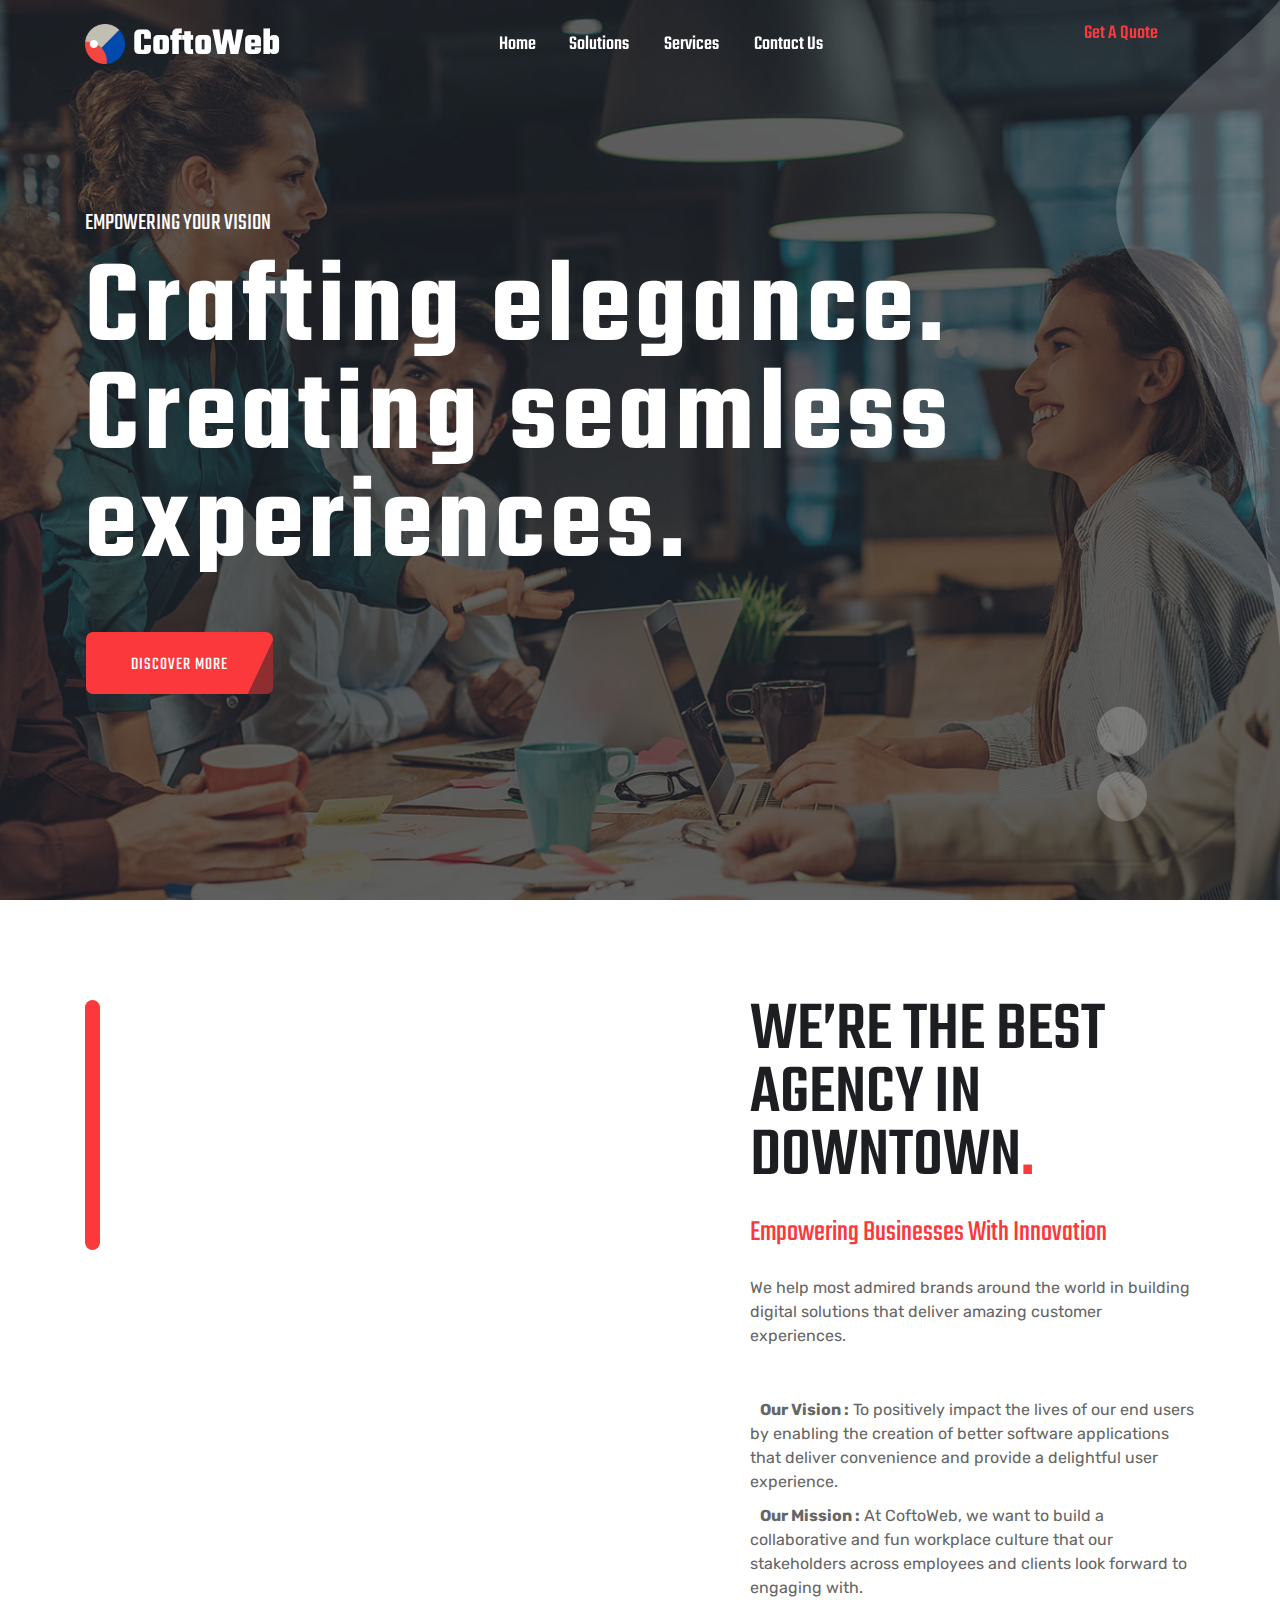
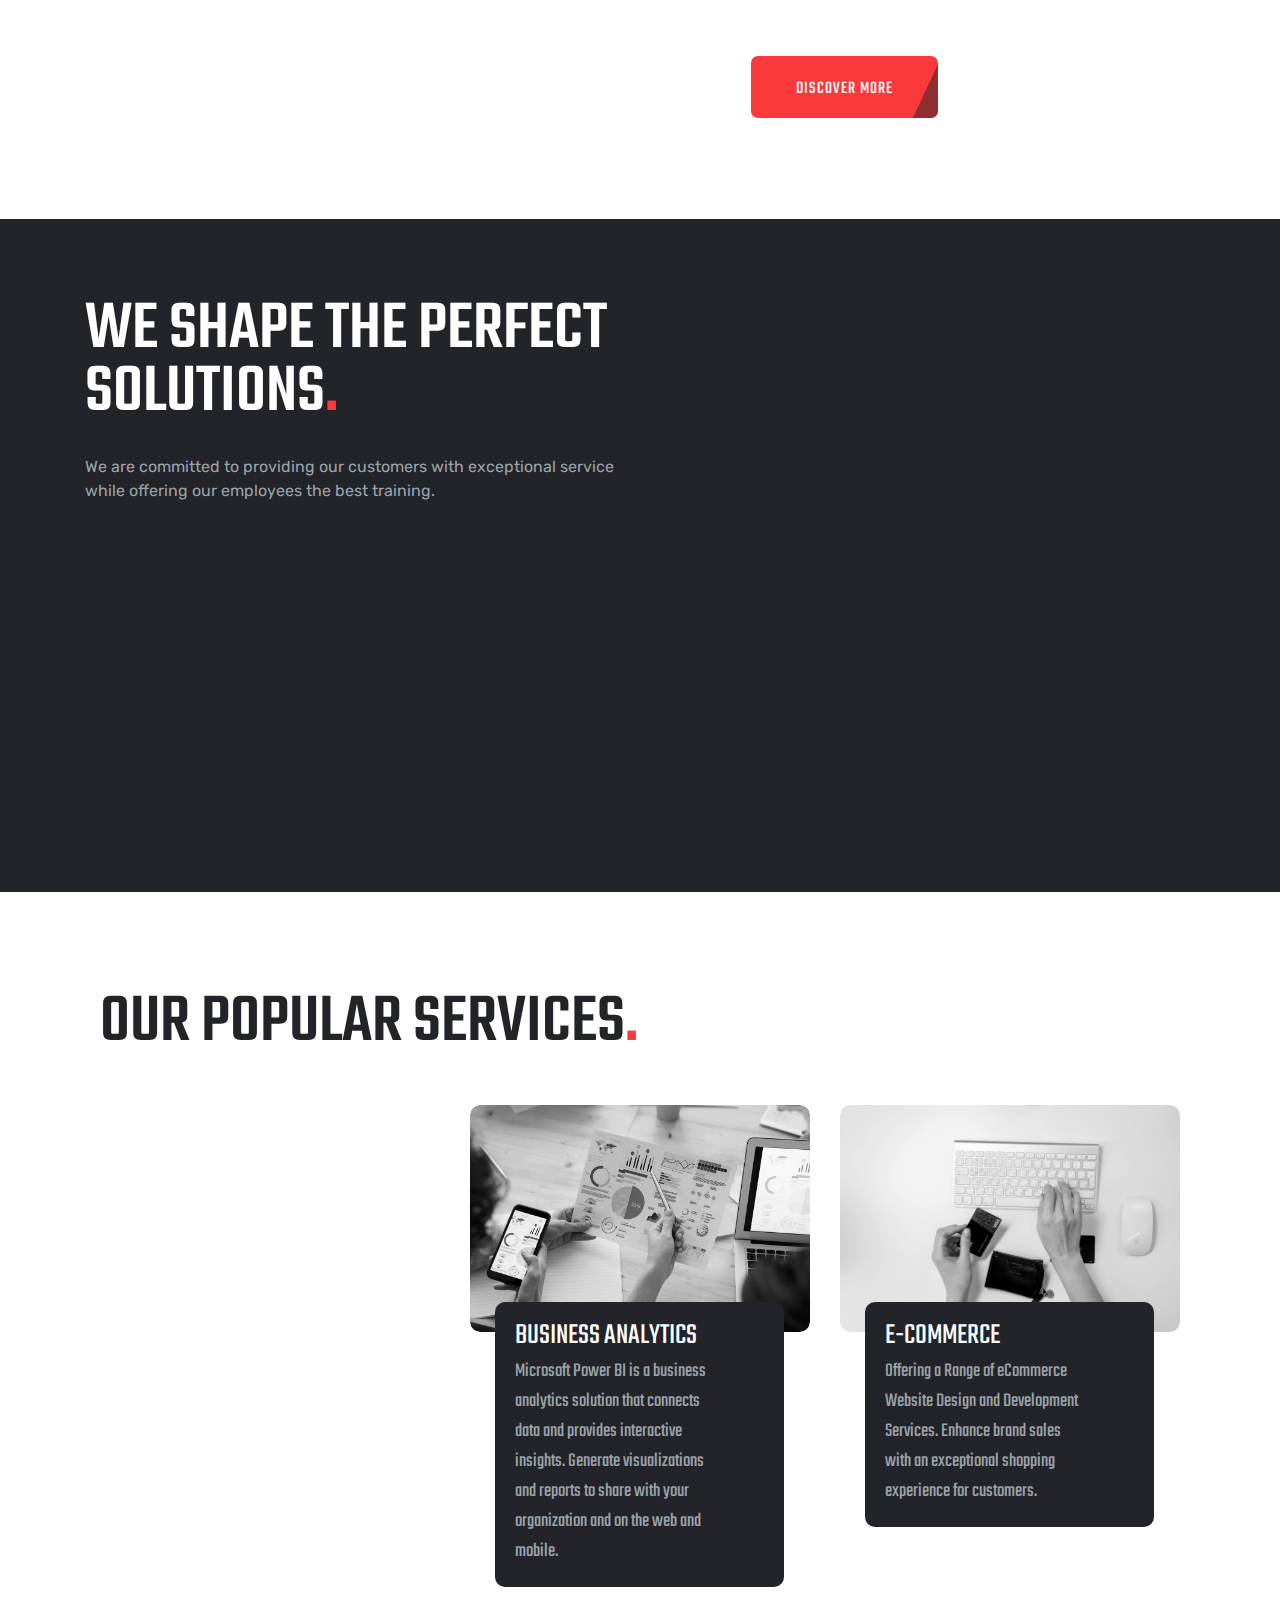
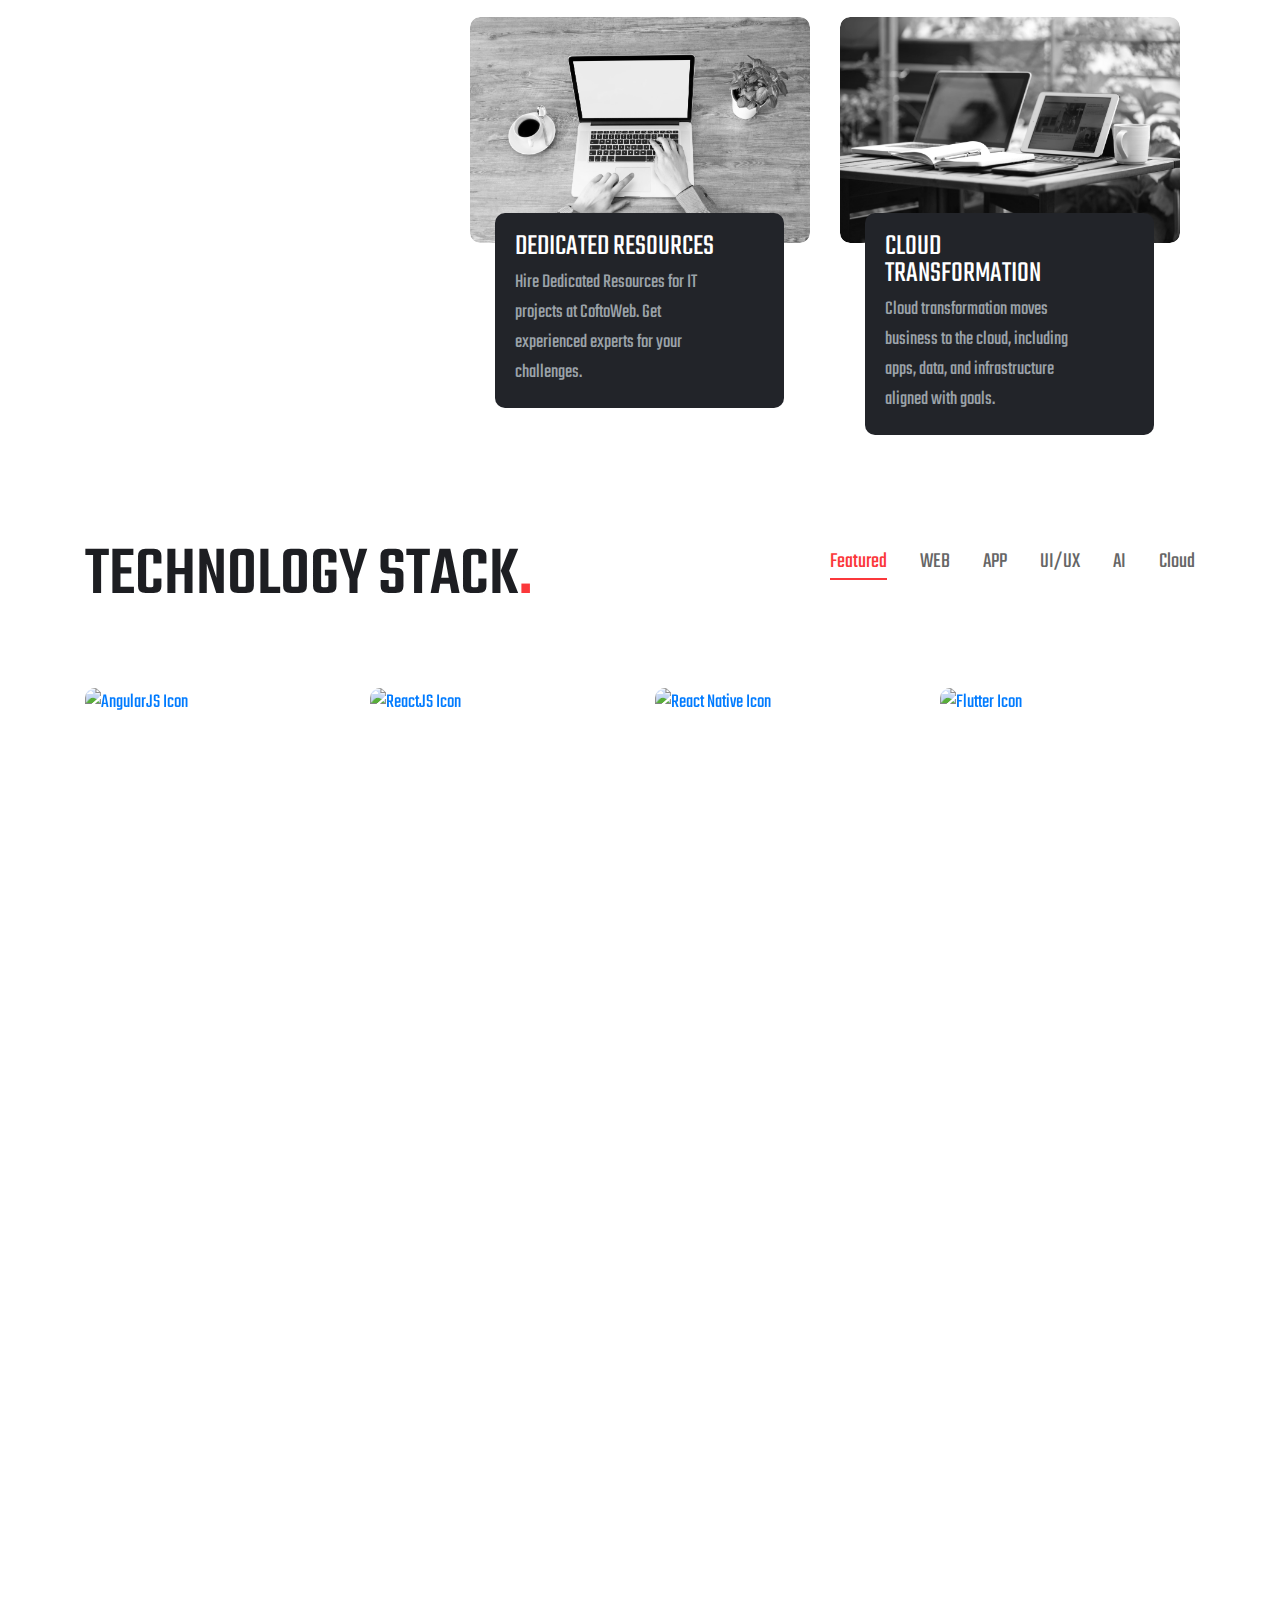
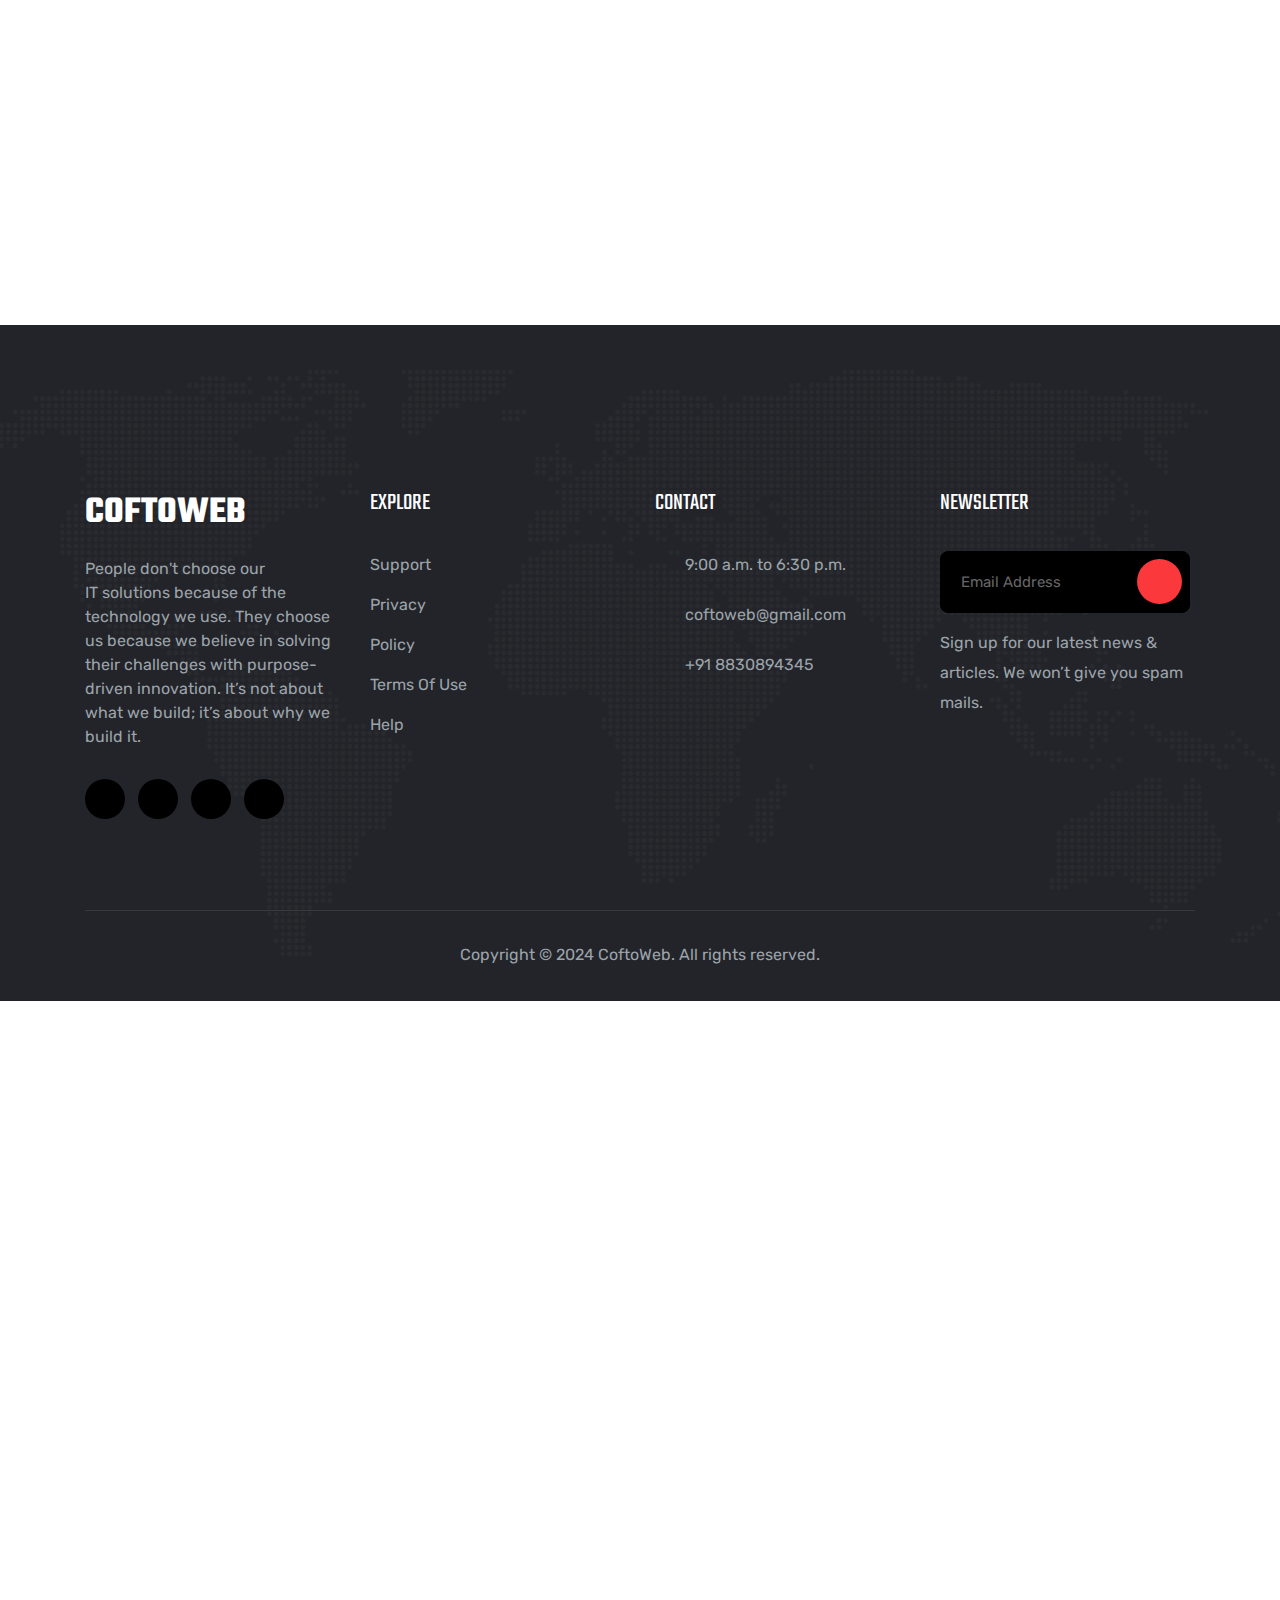
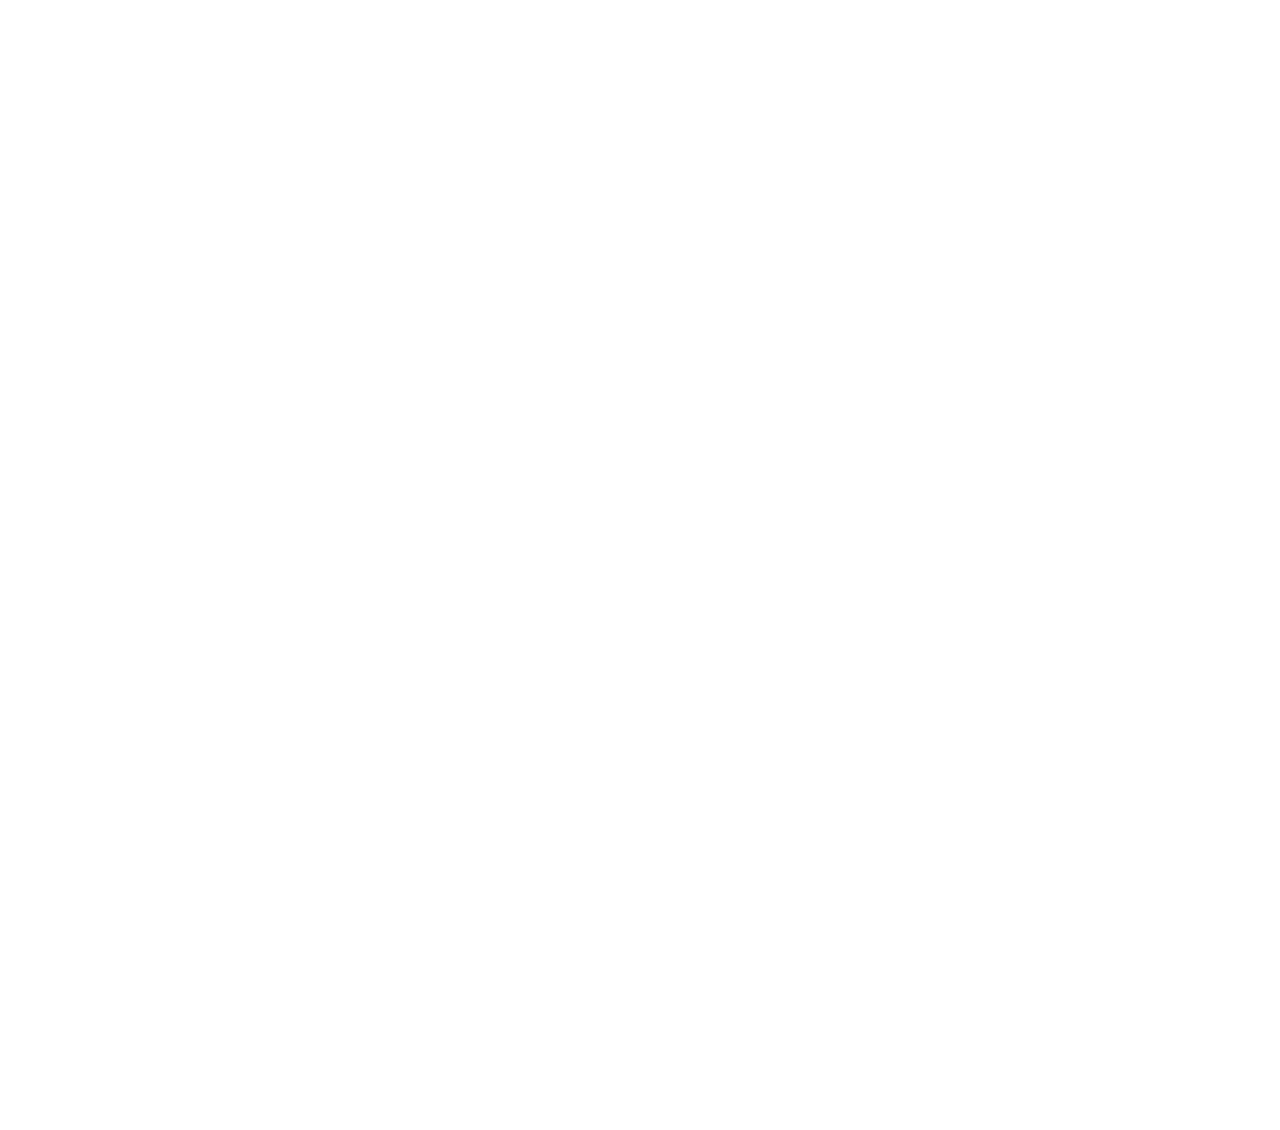
==== index.html @ a097604b "added lazy loading to img tag" ====
<!DOCTYPE html>
<html lang="en">
  <head>
    <meta charset="UTF-8" />
    <meta name="viewport" content="width=device-width, initial-scale=1.0" />
    <meta http-equiv="X-UA-Compatible" content="ie=edge" />
    <link rel="shortcut icon" href="img/favicon.png" />

    <!-- Custom add start -->
          <!-- SEO Meta Tags -->
          <meta name="description" content="CoftoWeb - Your go-to solution for web development and digital marketing. We provide cutting-edge solutions tailored to your business needs." />
          <meta name="keywords" content="CoftoWeb, web development, digital marketing, SEO, website design, responsive design" />
          <meta name="author" content="CoftoWeb Team" />
          
          <!-- Open Graph Meta Tags (Optional for Social Sharing) -->
          <meta property="og:title" content="CoftoWeb - Web Development and Digital Marketing" />
          <meta property="og:description" content="Discover how CoftoWeb can elevate your business with top-tier web development and digital marketing services." />
          <meta property="og:image" content="img/coftoWeb.png" />
          <meta property="og:url" content="https://www.coftoweb.com" />
          <meta property="og:type" content="website" />
    <!-- Custom add end -->

    <!-- GOOGLE FONTS CDN LINK -->
    <link rel="preconnect" href="https://fonts.gstatic.com" />
    <link
      href="https://fonts.googleapis.com/css2?family=Rubik:wght@300;400;500;600;700;800&family=Teko:wght@400;500;600;700&display=swap"
      rel="stylesheet"
    />
    <!-- CSS LINK -->
    <link rel="stylesheet" href="css/bootstrap.css" />
    <!-- AOS ANIAMATION PLUGIN -->
    <link rel="stylesheet" href="css/animate.css" />
    <!-- OWL CAROUSEL PLUGIN -->
    <link rel="stylesheet" href="css/owl.carousel.min.css" />
    <link rel="stylesheet" href="css/owl.theme.default.min.css" />
    <!-- MAGNIFIC POPUP PLUGIN -->
    <link rel="stylesheet" href="css/magnific-popup.css" />
    <link rel="stylesheet" href="css/custom.css" />
    <title>CoftoWeb</title>
  </head>
  <body>
    <!-- ======================================== NAVIGRATION ======================================== -->
    <nav id="navigration" class="navbar fixed-top p-0">
      <div class="container">
        <a class="logo" href="/"><img loading="lazy" src="img/main-logo-white.png" alt="" width="40" > CoftoWeb</a>
        <div class="sidenav">
          <div class="header">
            <a class="logo d-lg-none" href="#">CoftoWeb</a>
            <a href="#" class="d-lg-none" id="showsidenav"
              ><img loading="lazy" src="img/icon/letter-x.png" alt="" />
            </a>
          </div>
          <ul class="mb-0">
            <li class="nav-item">
              <a class="nav-link" href="index.html">Home</a>
            </li>
            <li class="nav-item dropdown">
              <a class="nav-link" data-toggle="collapse" href="#menu1"
                >Solutions <i class="fal fa-angle-down"></i
              ></a>
              <div id="menu1" class="dropdown-menus collapse">
                <a class="dropdown-item" href="solutions-ecommerce.html"
                  ><span>E-Commerce</span></a
                >
                <a
                  class="dropdown-item"
                  href="solutions-analytics-software.html"
                  ><span>Analytics Software</span></a
                >
                <a
                  class="dropdown-item"
                  href="solutions-cloud-transformation.html"
                  ><span>Cloud Transformation</span></a
                >
              </div>
            </li>
            <li class="nav-item dropdown">
              <a class="nav-link" data-toggle="collapse" href="#menu2"
                >Services <i class="fal fa-angle-down"></i
              ></a>
              <div id="menu2" class="dropdown-menus collapse">
                <a
                  class="dropdown-item"
                  href="services-it-professional-support.html"
                  ><span>IT Professional Support</span></a
                >
                <a
                  class="dropdown-item"
                  href="services-dedicated-resources.html"
                  ><span>Dedicated Resources</span></a
                >
              </div>
            </li>

            <li class="nav-item">
              <a class="nav-link" href="contact.html">Contact Us</a>
            </li>
          </ul>
        </div>
        <button class="btn font-btn get-quote d-none d-md-block">
          <a class="nav-link" href="contact.html"
            ><i class="fal fa-chevron-right"></i> <span>Get A Quote</span></a
          >
        </button>
        <div id="hamburger" class="d-lg-none">
          <img loading="lazy" src="img/icon/menu.png" class="img01" alt="" />
        </div>
      </div>
    </nav>

    <!-- ======================================== HOME SECTION ======================================== -->
    <section id="homeSection">
      <div class="owl-carousel">
        <div class="slider-box slider-box1">
          <div class="overlay">
            <div class="container">
              <div class="row">
                <div class="col">
                  <div class="txt-box">
                    <div class="txt-area">
                      <p>EMPOWERING YOUR VISION</p>
                      <h1>Crafting elegance. Creating seamless experiences.</h1>
                      <a href="#" class="btn layer-btn">DISCOVER MORE</a>
                    </div>
                  </div>
                </div>
              </div>
            </div>
          </div>
        </div>
        <div class="slider-box slider-box2">
          <div class="overlay">
            <div class="container">
              <div class="row">
                <div class="col">
                  <div
                    class="txt-box"
                    data-aos="fade-up"
                    data-aos-anchor-placement="center-bottom"
                  >
                    <div class="txt-area">
                      <p>TRANSFORM YOUR IDEAS</p>
                      <h1>Into visionary digital solutions.</h1>
                      <a href="#" class="btn layer-btn">DISCOVER MORE</a>
                    </div>
                  </div>
                </div>
              </div>
            </div>
          </div>
        </div>
        <div class="slider-box slider-box2">
          <div class="overlay">
            <div class="container">
              <div class="row">
                <div class="col">
                  <div
                    class="txt-box"
                    data-aos="fade-up"
                    data-aos-anchor-placement="center-bottom"
                  >
                    <div class="txt-area">
                      <p>WHERE IDEAS MEET</p>
                      <h1>Purpose-driven execution. Powerful solutions.</h1>
                      <a href="#" class="btn layer-btn">DISCOVER MORE</a>
                    </div>
                  </div>
                </div>
              </div>
            </div>
          </div>
        </div>
      </div>
    </section>

    <!-- ======================================== FEATURE SECTION ======================================== -->
    <section id="featureSection">
      <div class="container">
        <div class="row">
          <div class="col-lg-7">
            <div class="img-box">
              <img
                loading="lazy"
                src="img/featured-image-1.jpg"
                class="img01 wow slideInLeft"
                data-wow-duration="1.5s"
                alt=""
              />
              <img
                loading="lazy"
                src="img/featured-image-2.jpg"
                class="img02 wow slideInLeft"
                data-wow-duration="2s"
                alt=""
              />
            </div>
          </div>
          <div class="col-lg-5">
            <div class="txt-box">
              <div class="sec-header">
                <h2>WE’RE THE BEST AGENCY IN DOWNTOWN<span>.</span></h2>
                <h4>Empowering Businesses With Innovation</h4>
                <p>
                  We help most admired brands around the world in building
                  digital solutions that deliver amazing customer experiences.
                </p>
              </div>
              <div class="part2">
                <ul>
                  <li>
                    <i class="fal fa-check"></i><b> Our Vision :</b> To
                    positively impact the lives of our end users by enabling the
                    creation of better software applications that deliver
                    convenience and provide a delightful user experience.
                  </li>
                  <!-- <li><i class="fal fa-check"></i> Entum estibulum dignissim posuere.</li> -->
                  <li>
                    <i class="fal fa-check"></i><b> Our Mission :</b> At
                    CoftoWeb, we want to build a collaborative and fun workplace
                    culture that our stakeholders across employees and clients
                    look forward to engaging with.
                  </li>
                </ul>
                <!-- <div class="since">
                        <span>SINCE <br>2020</span>
                     </div> -->
              </div>
              <a href="#" class="btn layer-btn">DISCOVER MORE</a>
            </div>
          </div>
        </div>
      </div>
    </section>

    <!-- ======================================== SERVICE SECTION ======================================== -->
    <section id="serviceSection">
      <div class="container">
        <div class="row">
          <div class="col-lg-6 mb-5 mb-lg-0">
            <div class="sec-header">
              <h2>WE SHAPE THE PERFECT SOLUTIONS<span>.</span></h2>
              <p>
                We are committed to providing our customers with exceptional
                service while offering our employees the best training.
              </p>
            </div>
          </div>
          <div class="col-lg-3 col-md-6">
            <div class="service-box wow slideInRight" data-wow-duration="1.5s">
              <div class="txt-area">
                <h3>01</h3>
                <h4>UI/UX <br />DESIGNING</h4>
              </div>
              <div class="img-box">
                <img loading="lazy" src="img/icon/uiux.png" alt="" class="img01" />
                <img loading="lazy" src="img/icon/uiux02.png" alt="" class="img02" />
              </div>
            </div>
          </div>
          <div class="col-lg-3 col-md-6">
            <div class="service-box wow slideInRight" data-wow-duration="1.5s">
              <div class="txt-area">
                <h3>02</h3>
                <h4>APP <br />DEVELOPMENT</h4>
              </div>
              <div class="img-box">
                <img loading="lazy" src="img/icon/app-development.png" alt="" class="img01" />
                <img
                  src="img/icon/app-development02.png"
                  alt=""
                  class="img02"
                />
              </div>
            </div>
          </div>
          <div class="col-lg-3 col-md-6">
            <div class="service-box wow slideInRight" data-wow-duration="1.5s">
              <div class="txt-area">
                <h3>03</h3>
                <h4>SEO & CONTENT <br />WRITING</h4>
              </div>
              <div class="img-box">
                <img loading="lazy" src="img/icon/content-writing.png" alt="" class="img01" />
                <img
                  loading="lazy"
                  src="img/icon/content-writing02.png"
                  alt=""
                  class="img02"
                />
              </div>
            </div>
          </div>
          <div class="col-lg-3 col-md-6">
            <div class="service-box wow slideInRight" data-wow-duration="1.5s">
              <div class="txt-area">
                <h3>04</h3>
                <h4>DIGITAL <br />MARKETING</h4>
              </div>
              <div class="img-box">
                <img
                  loading="lazy"
                  src="img/icon/digital-marketing.png"
                  alt=""
                  class="img01"
                />
                <img
                  loading="lazy"
                  src="img/icon/digital-marketing02.png"
                  alt=""
                  class="img02"
                />
              </div>
            </div>
          </div>
          <div class="col-lg-3 col-md-6">
            <div class="service-box wow slideInRight" data-wow-duration="1.5s">
              <div class="txt-area">
                <h3>05</h3>
                <h4>GRAPHIC <br />DESIGNING</h4>
              </div>
              <div class="img-box">
                <img loading="lazy" src="img/icon/graphic-design.png" alt="" class="img01" />
                <img loading="lazy" src="img/icon/graphic-design02.png" alt="" class="img02" />
              </div>
            </div>
          </div>
          <div class="col-lg-3 col-md-6">
            <div class="service-box wow slideInRight" data-wow-duration="1.5s">
              <div class="txt-area">
                <h3>06</h3>
                <h4>WEBSITE <br />DEVELOPMENT</h4>
              </div>
              <div class="img-box">
                <img loading="lazy" src="img/icon/web-development.png" alt="" class="img01" />
                <img
                  loading="lazy"
                  src="img/icon/web-development02.png"
                  alt=""
                  class="img02"
                />
              </div>
            </div>
          </div>
        </div>
      </div>
    </section>

   
    <!-- ======================================== SPECIAL SECTION ======================================== -->
    <section id="specialFeature">
      <div
        id="mobileContainerSpecialFeature"
        class="container-mobile-special-features"
      >
        <div class="row">
          <div class="col">
            <div class="sec-header">
              <h2>OUR POPULAR SERVICES<span>.</span></h2>
            </div>
          </div>
        </div>
        <div class="row">
          <div class="col-md-4">
            <div class="img-box" style="padding-bottom: 10px">
              <img
                loading="lazy"
                src="img/business-strategy-concept-with-wooden-blocks-with-icons.jpg"
                class="img01 wow slideInLeft"
                data-wow-duration="1.5s"
                alt=""
              />
            </div>
          </div>
          <div class="col-md-8">
            <div class="row">
              <div class="col-md-6">
                <div class="service-box">
                  <div class="img-box">
                    <img loading="lazy" src="img/service03.jpg" alt="" />
                  </div>
                  <div class="txt-box">
                    <h4>BUSINESS ANALYTICS</h4>
                    <p>
                      Microsoft Power BI is a business analytics solution that
                      connects data and provides interactive insights. Generate
                      visualizations and reports to share with your organization
                      and on the web and mobile.
                    </p>
                    <a href="solutions-analytics-software.html" class="btn font-btn"
                      ><i class="fal fa-chevron-right" aria-hidden="true"></i
                    ></a>
                  </div>
                </div>
              </div>
              <div class="col-md-6">
                <div class="service-box">
                  <div class="img-box">
                    <img loading="lazy" src="img/ecommerce.jpg" alt="" />
                  </div>
                  <div class="txt-box">
                    <h4>E-COMMERCE</h4>
                    <p>
                      Offering a Range of eCommerce Website Design and
                      Development Services. Enhance brand sales with an
                      exceptional shopping experience for customers.
                    </p>
                    <a href="solutions-ecommerce.html" class="btn font-btn"
                      ><i class="fal fa-chevron-right" aria-hidden="true"></i
                    ></a>
                  </div>
                </div>
              </div>

              <div class="col-md-6">
                <div class="service-box">
                  <div class="img-box">
                    <img loading="lazy" src="img/service02.jpg" alt="" />
                  </div>
                  <div class="txt-box">
                    <h4>DEDICATED RESOURCES</h4>
                    <p>
                      Hire Dedicated Resources for IT projects at CoftoWeb. Get
                      experienced experts for your challenges.
                    </p>
                    <a href="services-dedicated-resources.html" class="btn font-btn"
                      ><i class="fal fa-chevron-right" aria-hidden="true"></i
                    ></a>
                  </div>
                </div>
              </div>
              <div class="col-md-6">
                <div class="service-box">
                  <div class="img-box">
                    <img loading="lazy" src="img/service01.jpg" alt="" />
                  </div>
                  <div class="txt-box">
                    <h4>CLOUD TRANSFORMATION</h4>
                    <p>
                      Cloud transformation moves business to the cloud,
                      including apps, data, and infrastructure aligned with
                      goals.
                    </p>
                    <a href="solutions-cloud-transformation.html" class="btn font-btn"
                      ><i class="fal fa-chevron-right" aria-hidden="true"></i
                    ></a>
                  </div>
                </div>
              </div>
            </div>
          </div>
        </div>
      </div>
    </section>

    <!-- ======================================== PORTFOLIO SECTION ======================================== -->
    <section id="portfolioSection">
      <div class="container">
        <div class="row">
          <div class="col-lg-6">
            <div class="sec-header">
              <h2>TECHNOLOGY STACK<span>.</span></h2>
            </div>
          </div>
          <div class="col-lg-6">
            <div class="indicator float-lg-right">
              <!-- <span class="mixer active" data-filter="all">ALL</span> -->
              <span class="mixer" id="featuredactive" data-filter=".featuredapp"
                >Featured</span
              >
              <span class="mixer" data-filter=".web">WEB</span>
              <span class="mixer" data-filter=".app">APP</span>
              <span class="mixer" data-filter=".uiux">UI/UX</span>
              <span class="mixer" data-filter=".ai">AI</span>
              <span class="mixer" data-filter=".other">Cloud</span>
            </div>
          </div>
        </div>
        <div id="portfolio">
          <div class="row">
            <div class="col-6  col-md-6 col-lg-3 mix web featuredapp">
              <!-- AngularJS -->
              <div class="portfolio-box">
                <div class="img-box">
                  <a
                    href="#techstartPreviewangularjs"
                    class="popup-with-zoom-anim"
                  >
                    <img
                      loading="lazy"
                      src="img/icon/tech-stack/angular-Light.svg"
                      class="img-fluid"
                      alt="AngularJS Icon"
                    />
                  </a>
                  <div
                    id="techstartPreviewangularjs"
                    class="zoom-anim-dialog mfp-hide portfolio-preview"
                  >
                    <div class="row">
                      <div class="col-md-6 mb-5 mb-lg-0">
                        <div class="img-box">
                          <img
                            loading="lazy"
                            src="img/icon/tech-stack/angular-Light.svg"
                            class="img-fluid"
                            alt="AngularJS Icon"
                          />
                        </div>
                      </div>
                      <div class="col-md-6">
                        <div class="description">
                          <h4>AngularJS</h4>
                          <p>
                            AngularJS is a structural framework for dynamic web
                            apps. Here are some key advantages of using
                            AngularJS:
                          </p>
                          <ul>
                            <li>
                              <i class="fal fa-check-circle"></i> MVC
                              Architecture:
                              <span
                                >Implements the Model-View-Controller pattern,
                                enhancing development.</span
                              >
                            </li>
                            <li>
                              <i class="fal fa-check-circle"></i> Two-Way Data
                              Binding:
                              <span
                                >Synchronizes data between the model and the
                                view.</span
                              >
                            </li>
                            <li>
                              <i class="fal fa-check-circle"></i> Dependency
                              Injection:
                              <span
                                >Facilitates better software design and
                                testing.</span
                              >
                            </li>
                            <li>
                              <i class="fal fa-check-circle"></i> Directives:
                              <span
                                >Extends HTML with new attributes and tags for
                                dynamic views.</span
                              >
                            </li>
                            <li>
                              <i class="fal fa-check-circle"></i> Community and
                              Support:
                              <span
                                >Extensive documentation and a large community
                                for support.</span
                              >
                            </li>
                          </ul>
                        </div>
                      </div>
                    </div>
                  </div>
                </div>
                <div class="hover-txt">
                  <span class="category">WEB</span>
                  <p>Advantages of AngularJS</p>
                </div>
              </div>
            </div>

            <div class="col-6  col-md-6 col-lg-3 mix web featuredapp">
              <!-- ReactJS -->
              <div class="portfolio-box">
                <div class="img-box">
                  <a
                    href="#techstartPreviewreactjs"
                    class="popup-with-zoom-anim"
                  >
                    <img
                      loading="lazy"
                      src="img/icon/tech-stack/reactjs-Light.svg"
                      class="img-fluid"
                      alt="ReactJS Icon"
                    />
                  </a>
                  <div
                    id="techstartPreviewreactjs"
                    class="zoom-anim-dialog mfp-hide portfolio-preview"
                  >
                    <div class="row">
                      <div class="col-md-6 mb-5 mb-lg-0">
                        <div class="img-box">
                          <img
                            loading="lazy"
                            src="img/icon/tech-stack/reactjs-Light.svg"
                            class="img-fluid"
                            alt="ReactJS Icon"
                          />
                        </div>
                      </div>
                      <div class="col-md-6">
                        <div class="description">
                          <h4>ReactJS</h4>
                          <p>
                            ReactJS is a JavaScript library for building user
                            interfaces. Here are some key advantages of using
                            ReactJS:
                          </p>
                          <ul>
                            <li>
                              <i class="fal fa-check-circle"></i>
                              Component-Based:
                              <span
                                >Build encapsulated components that manage their
                                own state.</span
                              >
                            </li>
                            <li>
                              <i class="fal fa-check-circle"></i> Virtual DOM:
                              <span
                                >Efficiently updates and renders just the right
                                components.</span
                              >
                            </li>
                            <li>
                              <i class="fal fa-check-circle"></i> JSX:
                              <span
                                >Simplifies the process of writing components
                                with a syntax similar to HTML.</span
                              >
                            </li>
                            <li>
                              <i class="fal fa-check-circle"></i> Strong
                              Community:
                              <span
                                >Large community and abundant resources for
                                learning and problem-solving.</span
                              >
                            </li>
                            <li>
                              <i class="fal fa-check-circle"></i> Performance:
                              <span
                                >Optimizes app performance with efficient
                                rendering.</span
                              >
                            </li>
                          </ul>
                        </div>
                      </div>
                    </div>
                  </div>
                </div>
                <div class="hover-txt">
                  <span class="category">WEB</span>
                  <p>Advantages of ReactJS</p>
                </div>
              </div>
            </div>

            <div class="col-6  col-md-6 col-lg-3 mix app featuredapp">
              <!-- React Native -->
              <div class="portfolio-box">
                <div class="img-box">
                  <a
                    href="#techstartPreviewreactnative"
                    class="popup-with-zoom-anim"
                  >
                    <img
                      loading="lazy"
                      src="img/icon/tech-stack/electron-Light.svg"
                      class="img-fluid"
                      alt="React Native Icon"
                    />
                  </a>
                  <div
                    id="techstartPreviewreactnative"
                    class="zoom-anim-dialog mfp-hide portfolio-preview"
                  >
                    <div class="row">
                      <div class="col-md-6 mb-5 mb-lg-0">
                        <div class="img-box">
                          <img
                            loading="lazy"
                            src="img/icon/tech-stack/electron-Light.svg"
                            class="img-fluid"
                            alt="React Native Icon"
                          />
                        </div>
                      </div>
                      <div class="col-md-6">
                        <div class="description">
                          <h4>React Native</h4>
                          <p>
                            React Native is a framework for building native apps
                            using React. Here are some key advantages of using
                            React Native:
                          </p>
                          <ul>
                            <li>
                              <i class="fal fa-check-circle"></i>
                              Cross-Platform:
                              <span
                                >Build apps for both iOS and Android with a
                                single codebase.</span
                              >
                            </li>
                            <li>
                              <i class="fal fa-check-circle"></i> Reusable
                              Components:
                              <span
                                >Write components that work across different
                                platforms.</span
                              >
                            </li>
                            <li>
                              <i class="fal fa-check-circle"></i> Hot Reloading:
                              <span
                                >See changes instantly without losing
                                state.</span
                              >
                            </li>
                            <li>
                              <i class="fal fa-check-circle"></i> Performance:
                              <span
                                >Close to native performance with a rich set of
                                native components.</span
                              >
                            </li>
                            <li>
                              <i class="fal fa-check-circle"></i> Community:
                              <span
                                >Large community and extensive resources for
                                support and development.</span
                              >
                            </li>
                          </ul>
                        </div>
                      </div>
                    </div>
                  </div>
                </div>
                <div class="hover-txt">
                  <span class="category">WEB</span>
                  <p>Advantages of React Native</p>
                </div>
              </div>
            </div>

            <div class="col-6  col-md-6 col-lg-3 mix web app featuredapp">
              <!-- Flutter -->
              <div class="portfolio-box">
                <div class="img-box">
                  <a
                    href="#techstartPreviewflutter"
                    class="popup-with-zoom-anim"
                  >
                    <img
                      loading="lazy"
                      src="img/icon/tech-stack/flutter-Light.svg"
                      class="img-fluid"
                      alt="Flutter Icon"
                    />
                  </a>
                  <div
                    id="techstartPreviewflutter"
                    class="zoom-anim-dialog mfp-hide portfolio-preview"
                  >
                    <div class="row">
                      <div class="col-md-6 mb-5 mb-lg-0">
                        <div class="img-box">
                          <img
                            loading="lazy"
                            src="img/icon/tech-stack/flutter-Light.svg"
                            class="img-fluid"
                            alt="Flutter Icon"
                          />
                        </div>
                      </div>
                      <div class="col-md-6">
                        <div class="description">
                          <h4>Flutter</h4>
                          <p>
                            Flutter is an open-source UI software development
                            kit by Google. Here are some key advantages of using
                            Flutter:
                          </p>
                          <ul>
                            <li>
                              <i class="fal fa-check-circle"></i>
                              Cross-Platform:
                              <span
                                >Single codebase for both Android and iOS.</span
                              >
                            </li>
                            <li>
                              <i class="fal fa-check-circle"></i> Fast
                              Development:
                              <span
                                >Hot reload allows for quick iterations and
                                development.</span
                              >
                            </li>
                            <li>
                              <i class="fal fa-check-circle"></i> Expressive UI:
                              <span
                                >Rich set of pre-designed widgets for beautiful
                                and responsive UIs.</span
                              >
                            </li>
                            <li>
                              <i class="fal fa-check-circle"></i> High
                              Performance:
                              <span
                                >Powered by the Dart language and optimized for
                                high performance.</span
                              >
                            </li>
                            <li>
                              <i class="fal fa-check-circle"></i> Strong
                              Community:
                              <span
                                >Backed by Google and supported by a large
                                community of developers.</span
                              >
                            </li>
                          </ul>
                        </div>
                      </div>
                    </div>
                  </div>
                </div>
                <div class="hover-txt">
                  <span class="category">WEB</span>
                  <p>Advantages of Flutter</p>
                </div>
              </div>
            </div>

            <div class="col-6  col-md-6 col-lg-3 mix uiux">
              <!-- Adobe -->
              <div class="portfolio-box">
                <div class="img-box">
                  <a href="#techstartPreviewadobe" class="popup-with-zoom-anim">
                    <img
                      loading="lazy"
                      src="img/icon/tech-stack/adobe-Light.svg"
                      class="img-fluid"
                      alt="Adobe Icon"
                    />
                  </a>
                  <div
                    id="techstartPreviewadobe"
                    class="zoom-anim-dialog mfp-hide portfolio-preview"
                  >
                    <div class="row">
                      <div class="col-md-6 mb-5 mb-lg-0">
                        <div class="img-box">
                          <img
                            loading="lazy"
                            src="img/icon/tech-stack/adobe-Light.svg"
                            class="img-fluid"
                            alt="Adobe Icon"
                          />
                        </div>
                      </div>
                      <div class="col-md-6">
                        <div class="description">
                          <h4>Adobe</h4>
                          <p>
                            Adobe offers a suite of tools for UI/UX design. Here
                            are some key advantages of using Adobe:
                          </p>
                          <ul>
                            <li>
                              <i class="fal fa-check-circle"></i> Comprehensive
                              Toolset:
                              <span
                                >Includes tools like Photoshop, Illustrator, and
                                XD for various design needs.</span
                              >
                            </li>
                            <li>
                              <i class="fal fa-check-circle"></i> Industry
                              Standard:
                              <span
                                >Widely used and recognized in the design
                                industry.</span
                              >
                            </li>
                            <li>
                              <i class="fal fa-check-circle"></i> Integration:
                              <span
                                >Seamlessly integrates with other Adobe Creative
                                Cloud apps.</span
                              >
                            </li>
                            <li>
                              <i class="fal fa-check-circle"></i> Robust
                              Features:
                              <span
                                >Advanced features for professional-grade design
                                and prototyping.</span
                              >
                            </li>
                            <li>
                              <i class="fal fa-check-circle"></i> Community and
                              Support:
                              <span
                                >Extensive resources, tutorials, and community
                                support.</span
                              >
                            </li>
                          </ul>
                        </div>
                      </div>
                    </div>
                  </div>
                </div>
                <div class="hover-txt">
                  <span class="category">UI/UX</span>
                  <p>Advantages of Adobe</p>
                </div>
              </div>
            </div>

            <div class="col-6  col-md-6 col-lg-3 mix uiux">
              <!-- Axure -->
              <div class="portfolio-box">
                <div class="img-box">
                  <a href="#techstartPreviewaxure" class="popup-with-zoom-anim">
                    <img
                      loading="lazy"
                      src="img/icon/tech-stack/axure-Light.svg"
                      class="img-fluid"
                      alt="Axure Icon"
                    />
                  </a>
                  <div
                    id="techstartPreviewaxure"
                    class="zoom-anim-dialog mfp-hide portfolio-preview"
                  >
                    <div class="row">
                      <div class="col-md-6 mb-5 mb-lg-0">
                        <div class="img-box">
                          <img
                            loading="lazy"
                            src="img/icon/tech-stack/axure-Light.svg"
                            class="img-fluid"
                            alt="Axure Icon"
                          />
                        </div>
                      </div>
                      <div class="col-md-6">
                        <div class="description">
                          <h4>Axure</h4>
                          <p>
                            Axure is a tool for creating interactive prototypes
                            and wireframes. Here are some key advantages of
                            using Axure:
                          </p>
                          <ul>
                            <li>
                              <i class="fal fa-check-circle"></i> Interactive
                              Prototypes:
                              <span
                                >Create highly interactive and dynamic
                                prototypes with ease.</span
                              >
                            </li>
                            <li>
                              <i class="fal fa-check-circle"></i> Advanced
                              Features:
                              <span
                                >Includes features like conditional logic and
                                variables for complex prototypes.</span
                              >
                            </li>
                            <li>
                              <i class="fal fa-check-circle"></i> Collaboration:
                              <span
                                >Supports collaboration with team members and
                                stakeholders.</span
                              >
                            </li>
                            <li>
                              <i class="fal fa-check-circle"></i> Documentation:
                              <span
                                >Generates comprehensive documentation and
                                specifications.</span
                              >
                            </li>
                            <li>
                              <i class="fal fa-check-circle"></i> Integration:
                              <span
                                >Integrates with other design tools and
                                platforms.</span
                              >
                            </li>
                          </ul>
                        </div>
                      </div>
                    </div>
                  </div>
                </div>
                <div class="hover-txt">
                  <span class="category">UI/UX</span>
                  <p>Advantages of Axure</p>
                </div>
              </div>
            </div>

            <div class="col-6  col-md-6 col-lg-3 mix uiux">
              <!-- Figma -->
              <div class="portfolio-box">
                <div class="img-box">
                  <a href="#techstartPreviewfigma" class="popup-with-zoom-anim">
                    <img
                      loading="lazy"
                      src="img/icon/tech-stack/figma-Light.svg"
                      class="img-fluid"
                      alt="Figma Icon"
                    />
                  </a>
                  <div
                    id="techstartPreviewfigma"
                    class="zoom-anim-dialog mfp-hide portfolio-preview"
                  >
                    <div class="row">
                      <div class="col-md-6 mb-5 mb-lg-0">
                        <div class="img-box">
                          <img
                            loading="lazy"
                            src="img/icon/tech-stack/figma-Light.svg"
                            class="img-fluid"
                            alt="Figma Icon"
                          />
                        </div>
                      </div>
                      <div class="col-md-6">
                        <div class="description">
                          <h4>Figma</h4>
                          <p>
                            Figma is a web-based UI/UX design tool with powerful
                            collaboration features. Here are some key advantages
                            of using Figma:
                          </p>
                          <ul>
                            <li>
                              <i class="fal fa-check-circle"></i> Cloud-Based:
                              <span
                                >Access and edit designs from anywhere with an
                                internet connection.</span
                              >
                            </li>
                            <li>
                              <i class="fal fa-check-circle"></i> Real-Time
                              Collaboration:
                              <span
                                >Collaborate with team members in
                                real-time.</span
                              >
                            </li>
                            <li>
                              <i class="fal fa-check-circle"></i> Design
                              Systems:
                              <span
                                >Create and manage design systems with reusable
                                components.</span
                              >
                            </li>
                            <li>
                              <i class="fal fa-check-circle"></i> Versatile:
                              <span
                                >Supports vector graphics, prototyping, and
                                design systems.</span
                              >
                            </li>
                            <li>
                              <i class="fal fa-check-circle"></i> Integrations:
                              <span
                                >Integrates with other tools and services for a
                                streamlined workflow.</span
                              >
                            </li>
                          </ul>
                        </div>
                      </div>
                    </div>
                  </div>
                </div>
                <div class="hover-txt">
                  <span class="category">UI/UX</span>
                  <p>Advantages of Figma</p>
                </div>
              </div>
            </div>

            <div class="col-6  col-md-6 col-lg-3 mix uiux">
              <!-- InVision -->
              <div class="portfolio-box">
                <div class="img-box">
                  <a
                    href="#techstartPreviewinvision"
                    class="popup-with-zoom-anim"
                  >
                    <img
                      loading="lazy"
                      src="img/icon/tech-stack/invision-Light.svg"
                      class="img-fluid"
                      alt="InVision Icon"
                    />
                  </a>
                  <div
                    id="techstartPreviewinvision"
                    class="zoom-anim-dialog mfp-hide portfolio-preview"
                  >
                    <div class="row">
                      <div class="col-md-6 mb-5 mb-lg-0">
                        <div class="img-box">
                          <img
                            loading="lazy"
                            src="img/icon/tech-stack/invision-Light.svg"
                            class="img-fluid"
                            alt="InVision Icon"
                          />
                        </div>
                      </div>
                      <div class="col-md-6">
                        <div class="description">
                          <h4>InVision</h4>
                          <p>
                            InVision is a digital product design platform for
                            prototyping and collaboration. Here are some key
                            advantages of using InVision:
                          </p>
                          <ul>
                            <li>
                              <i class="fal fa-check-circle"></i> Interactive
                              Prototypes:
                              <span
                                >Create and test interactive prototypes.</span
                              >
                            </li>
                            <li>
                              <i class="fal fa-check-circle"></i> Feedback and
                              Collaboration:
                              <span
                                >Gather feedback and collaborate with team
                                members directly on the designs.</span
                              >
                            </li>
                            <li>
                              <i class="fal fa-check-circle"></i> Integration:
                              <span
                                >Integrates with other design tools and project
                                management platforms.</span
                              >
                            </li>
                            <li>
                              <i class="fal fa-check-circle"></i> Design
                              Systems:
                              <span
                                >Build and manage design systems for consistent
                                design.</span
                              >
                            </li>
                            <li>
                              <i class="fal fa-check-circle"></i> User Testing:
                              <span
                                >Conduct user testing and gather insights to
                                improve designs.</span
                              >
                            </li>
                          </ul>
                        </div>
                      </div>
                    </div>
                  </div>
                </div>
                <div class="hover-txt">
                  <span class="category">UI/UX</span>
                  <p>Advantages of InVision</p>
                </div>
              </div>
            </div>

            <div class="col-6  col-md-6 col-lg-3 mix uiux">
              <!-- Photoshop -->
              <div class="portfolio-box">
                <div class="img-box">
                  <a href="#techstartPreviewps" class="popup-with-zoom-anim">
                    <img
                      loading="lazy"
                      src="img/icon/tech-stack/ps-Light.svg"
                      class="img-fluid"
                      alt="Photoshop Icon"
                    />
                  </a>
                  <div
                    id="techstartPreviewps"
                    class="zoom-anim-dialog mfp-hide portfolio-preview"
                  >
                    <div class="row">
                      <div class="col-md-6 mb-5 mb-lg-0">
                        <div class="img-box">
                          <img
                            loading="lazy"
                            src="img/icon/tech-stack/ps-Light.svg"
                            class="img-fluid"
                            alt="Photoshop Icon"
                          />
                        </div>
                      </div>
                      <div class="col-md-6">
                        <div class="description">
                          <h4>Photoshop</h4>
                          <p>
                            Photoshop is a powerful tool for graphic design and
                            image editing. Here are some key advantages of using
                            Photoshop:
                          </p>
                          <ul>
                            <li>
                              <i class="fal fa-check-circle"></i> Image Editing:
                              <span
                                >Advanced tools for detailed image editing and
                                manipulation.</span
                              >
                            </li>
                            <li>
                              <i class="fal fa-check-circle"></i> Versatility:
                              <span
                                >Supports a wide range of design tasks, from
                                photo editing to digital painting.</span
                              >
                            </li>
                            <li>
                              <i class="fal fa-check-circle"></i> Layer
                              Management:
                              <span
                                >Powerful layer management and blending
                                options.</span
                              >
                            </li>
                            <li>
                              <i class="fal fa-check-circle"></i> Filters and
                              Effects:
                              <span
                                >A vast array of filters and effects for
                                creative design.</span
                              >
                            </li>
                            <li>
                              <i class="fal fa-check-circle"></i> Integration:
                              <span
                                >Integrates seamlessly with other Adobe Creative
                                Cloud apps.</span
                              >
                            </li>
                          </ul>
                        </div>
                      </div>
                    </div>
                  </div>
                </div>
                <div class="hover-txt">
                  <span class="category">UI/UX</span>
                  <p>Advantages of Photoshop</p>
                </div>
              </div>
            </div>

            <div class="col-6  col-md-6 col-lg-3 mix uiux">
              <!-- Sketch -->
              <div class="portfolio-box">
                <div class="img-box">
                  <a
                    href="#techstartPreviewsketch"
                    class="popup-with-zoom-anim"
                  >
                    <img
                      loading="lazy"
                      src="img/icon/tech-stack/sketch-Light.svg"
                      class="img-fluid"
                      alt="Sketch Icon"
                    />
                  </a>
                  <div
                    id="techstartPreviewsketch"
                    class="zoom-anim-dialog mfp-hide portfolio-preview"
                  >
                    <div class="row">
                      <div class="col-md-6 mb-5 mb-lg-0">
                        <div class="img-box">
                          <img
                            loading="lazy"
                            src="img/icon/tech-stack/sketch-Light.svg"
                            class="img-fluid"
                            alt="Sketch Icon"
                          />
                        </div>
                      </div>
                      <div class="col-md-6">
                        <div class="description">
                          <h4>Sketch</h4>
                          <p>
                            Sketch is a vector-based design tool for web and
                            mobile UI/UX design. Here are some key advantages of
                            using Sketch:
                          </p>
                          <ul>
                            <li>
                              <i class="fal fa-check-circle"></i> Vector
                              Editing:
                              <span
                                >Powerful vector-based tools for precise and
                                scalable design.</span
                              >
                            </li>
                            <li>
                              <i class="fal fa-check-circle"></i> Symbols and
                              Components:
                              <span
                                >Reuse and manage design elements with symbols
                                and components.</span
                              >
                            </li>
                            <li>
                              <i class="fal fa-check-circle"></i> Prototyping:
                              <span
                                >Create interactive prototypes with links and
                                transitions.</span
                              >
                            </li>
                            <li>
                              <i class="fal fa-check-circle"></i> Plugins:
                              <span
                                >A wide range of plugins for extended
                                functionality.</span
                              >
                            </li>
                            <li>
                              <i class="fal fa-check-circle"></i> Collaboration:
                              <span
                                >Share and collaborate on designs with team
                                members.</span
                              >
                            </li>
                          </ul>
                        </div>
                      </div>
                    </div>
                  </div>
                </div>
                <div class="hover-txt">
                  <span class="category">UI/UX</span>
                  <p>Advantages of Sketch</p>
                </div>
              </div>
            </div>

            <div class="col-6  col-md-6 col-lg-3 mix uiux">
              <!-- Sketch New -->
              <div class="portfolio-box">
                <div class="img-box">
                  <a
                    href="#techstartPreviewsketchnew"
                    class="popup-with-zoom-anim"
                  >
                    <img
                      loading="lazy"
                      src="img/icon/tech-stack/sketch-new-Light.svg"
                      class="img-fluid"
                      alt="Sketch New Icon"
                    />
                  </a>
                  <div
                    id="techstartPreviewsketchnew"
                    class="zoom-anim-dialog mfp-hide portfolio-preview"
                  >
                    <div class="row">
                      <div class="col-md-6 mb-5 mb-lg-0">
                        <div class="img-box">
                          <img
                            loading="lazy"
                            src="img/icon/tech-stack/sketch-new-Light.svg"
                            class="img-fluid"
                            alt="Sketch New Icon"
                          />
                        </div>
                      </div>
                      <div class="col-md-6">
                        <div class="description">
                          <h4>Sketch New</h4>
                          <p>
                            Sketch New represents the latest features and
                            updates in Sketch. Here are some key advantages:
                          </p>
                          <ul>
                            <li>
                              <i class="fal fa-check-circle"></i> Latest
                              Features:
                              <span
                                >Includes the most recent updates and
                                enhancements.</span
                              >
                            </li>
                            <li>
                              <i class="fal fa-check-circle"></i> Improved
                              Performance:
                              <span
                                >Optimized for better performance and
                                usability.</span
                              >
                            </li>
                            <li>
                              <i class="fal fa-check-circle"></i> Enhanced
                              Collaboration:
                              <span
                                >Improved tools for team collaboration and
                                sharing.</span
                              >
                            </li>
                            <li>
                              <i class="fal fa-check-circle"></i> New
                              Integrations:
                              <span
                                >Supports new plugins and integrations for
                                expanded functionality.</span
                              >
                            </li>
                            <li>
                              <i class="fal fa-check-circle"></i> Modern
                              Interface:
                              <span
                                >Updated interface with user-friendly features
                                and design.</span
                              >
                            </li>
                          </ul>
                        </div>
                      </div>
                    </div>
                  </div>
                </div>
                <div class="hover-txt">
                  <span class="category">UI/UX</span>
                  <p>Advantages of Sketch New</p>
                </div>
              </div>
            </div>

            <div class="col-6  col-md-6 col-lg-3 mix uiux">
              <!-- XD -->
              <div class="portfolio-box">
                <div class="img-box">
                  <a href="#techstartPreviewxd" class="popup-with-zoom-anim">
                    <img
                      loading="lazy"
                      src="img/icon/tech-stack/xd-Light.svg"
                      class="img-fluid"
                      alt="XD Icon"
                    />
                  </a>
                  <div
                    id="techstartPreviewxd"
                    class="zoom-anim-dialog mfp-hide portfolio-preview"
                  >
                    <div class="row">
                      <div class="col-md-6 mb-5 mb-lg-0">
                        <div class="img-box">
                          <img
                            loading="lazy"
                            src="img/icon/tech-stack/xd-Light.svg"
                            class="img-fluid"
                            alt="XD Icon"
                          />
                        </div>
                      </div>
                      <div class="col-md-6">
                        <div class="description">
                          <h4>XD</h4>
                          <p>
                            Adobe XD is a vector-based design tool for web and
                            mobile apps. Here are some key advantages of using
                            XD:
                          </p>
                          <ul>
                            <li>
                              <i class="fal fa-check-circle"></i> Design and
                              Prototyping:
                              <span
                                >All-in-one tool for designing and
                                prototyping.</span
                              >
                            </li>
                            <li>
                              <i class="fal fa-check-circle"></i> Responsive
                              Design:
                              <span>Create responsive designs with ease.</span>
                            </li>
                            <li>
                              <i class="fal fa-check-circle"></i> Collaboration:
                              <span
                                >Share designs and gather feedback from
                                stakeholders.</span
                              >
                            </li>
                            <li>
                              <i class="fal fa-check-circle"></i> Integration:
                              <span
                                >Integrates with other Adobe Creative Cloud
                                apps.</span
                              >
                            </li>
                            <li>
                              <i class="fal fa-check-circle"></i> Repeat Grid:
                              <span
                                >Efficiently create and edit repetitive
                                elements.</span
                              >
                            </li>
                          </ul>
                        </div>
                      </div>
                    </div>
                  </div>
                </div>
                <div class="hover-txt">
                  <span class="category">UI/UX</span>
                  <p>Advantages of XD</p>
                </div>
              </div>
            </div>

            <div class="col-6  col-md-6 col-lg-3 mix app">
              <!-- Android -->
              <div class="portfolio-box">
                <div class="img-box">
                  <a
                    href="#techstartPreviewandroid"
                    class="popup-with-zoom-anim"
                  >
                    <img
                      loading="lazy"
                      src="img/icon/tech-stack/android-Light.svg"
                      class="img-fluid"
                      alt="Android Icon"
                    />
                  </a>
                  <div
                    id="techstartPreviewandroid"
                    class="zoom-anim-dialog mfp-hide portfolio-preview"
                  >
                    <div class="row">
                      <div class="col-md-6 mb-5 mb-lg-0">
                        <div class="img-box">
                          <img
                            loading="lazy"
                            src="img/icon/tech-stack/android-Light.svg"
                            class="img-fluid"
                            alt="Android Icon"
                          />
                        </div>
                      </div>
                      <div class="col-md-6">
                        <div class="description">
                          <h4>Android</h4>
                          <p>
                            Android is a widely used mobile operating system
                            developed by Google. Here are some key advantages of
                            developing for Android:
                          </p>
                          <ul>
                            <li>
                              <i class="fal fa-check-circle"></i> Large User
                              Base:
                              <span
                                >Access to a massive global user base with
                                diverse devices.</span
                              >
                            </li>
                            <li>
                              <i class="fal fa-check-circle"></i> Open Source:
                              <span
                                >Customizable and flexible with access to the
                                Android source code.</span
                              >
                            </li>
                            <li>
                              <i class="fal fa-check-circle"></i> Versatile
                              Development:
                              <span
                                >Supports a wide range of applications from
                                games to business tools.</span
                              >
                            </li>
                            <li>
                              <i class="fal fa-check-circle"></i> Google Play
                              Store:
                              <span
                                >Easy distribution of apps through the Google
                                Play Store.</span
                              >
                            </li>
                            <li>
                              <i class="fal fa-check-circle"></i> Hardware
                              Variety:
                              <span
                                >Compatible with various hardware configurations
                                and form factors.</span
                              >
                            </li>
                          </ul>
                        </div>
                      </div>
                    </div>
                  </div>
                </div>
                <div class="hover-txt">
                  <span class="category">Mobile</span>
                  <p>Advantages of Android</p>
                </div>
              </div>
            </div>

            <div class="col-6  col-md-6 col-lg-3 mix app">
              <!-- Swift -->
              <div class="portfolio-box">
                <div class="img-box">
                  <a href="#techstartPreviewswift" class="popup-with-zoom-anim">
                    <img
                      loading="lazy"
                      src="img/icon/tech-stack/swift-Light.svg"
                      class="img-fluid"
                      alt="Swift Icon"
                    />
                  </a>
                  <div
                    id="techstartPreviewswift"
                    class="zoom-anim-dialog mfp-hide portfolio-preview"
                  >
                    <div class="row">
                      <div class="col-md-6 mb-5 mb-lg-0">
                        <div class="img-box">
                          <img
                            loading="lazy"
                            src="img/icon/tech-stack/swift-Light.svg"
                            class="img-fluid"
                            alt="Swift Icon"
                          />
                        </div>
                      </div>
                      <div class="col-md-6">
                        <div class="description">
                          <h4>Swift</h4>
                          <p>
                            Swift is a powerful and intuitive programming
                            language developed by Apple for iOS, macOS, watchOS,
                            and tvOS development. Here are some key advantages
                            of using Swift:
                          </p>
                          <ul>
                            <li>
                              <i class="fal fa-check-circle"></i> Modern Syntax:
                              <span
                                >Easy-to-read syntax with modern language
                                features.</span
                              >
                            </li>
                            <li>
                              <i class="fal fa-check-circle"></i> Performance:
                              <span
                                >High performance with fast and efficient code
                                execution.</span
                              >
                            </li>
                            <li>
                              <i class="fal fa-check-circle"></i> Safety:
                              <span
                                >Type safety and memory management features to
                                prevent common programming errors.</span
                              >
                            </li>
                            <li>
                              <i class="fal fa-check-circle"></i>
                              Interoperability:
                              <span
                                >Seamless interoperability with Objective-C and
                                existing Cocoa frameworks.</span
                              >
                            </li>
                            <li>
                              <i class="fal fa-check-circle"></i> Open Source:
                              <span
                                >Open-source language with a growing community
                                and support.</span
                              >
                            </li>
                          </ul>
                        </div>
                      </div>
                    </div>
                  </div>
                </div>
                <div class="hover-txt">
                  <span class="category">Mobile</span>
                  <p>Advantages of Swift</p>
                </div>
              </div>
            </div>

            <div class="col-6  col-md-6 col-lg-3 mix other">
              <!-- AWS -->
              <div class="portfolio-box">
                <div class="img-box">
                  <a href="#techstartPreviewaws" class="popup-with-zoom-anim">
                    <img
                      loading="lazy"
                      src="img/icon/tech-stack/aws-Light.svg"
                      class="img-fluid"
                      alt="AWS Icon"
                    />
                  </a>
                  <div
                    id="techstartPreviewaws"
                    class="zoom-anim-dialog mfp-hide portfolio-preview"
                  >
                    <div class="row">
                      <div class="col-md-6 mb-5 mb-lg-0">
                        <div class="img-box">
                          <img
                            loading="lazy"
                            src="img/icon/tech-stack/aws-Light.svg"
                            class="img-fluid"
                            alt="AWS Icon"
                          />
                        </div>
                      </div>
                      <div class="col-md-6">
                        <div class="description">
                          <h4>AWS</h4>
                          <p>
                            Amazon Web Services (AWS) provides a comprehensive
                            cloud computing platform. Here are some key
                            advantages of using AWS:
                          </p>
                          <ul>
                            <li>
                              <i class="fal fa-check-circle"></i> Scalability:
                              <span
                                >Flexible and scalable cloud resources to meet
                                varying demands.</span
                              >
                            </li>
                            <li>
                              <i class="fal fa-check-circle"></i> Wide Range of
                              Services:
                              <span
                                >Offers a broad set of services, including
                                compute, storage, and databases.</span
                              >
                            </li>
                            <li>
                              <i class="fal fa-check-circle"></i> Global Reach:
                              <span
                                >Data centers located around the world for low
                                latency and redundancy.</span
                              >
                            </li>
                            <li>
                              <i class="fal fa-check-circle"></i>
                              Cost-Efficiency:
                              <span
                                >Pay-as-you-go pricing model to optimize
                                costs.</span
                              >
                            </li>
                            <li>
                              <i class="fal fa-check-circle"></i> Security:
                              <span
                                >Robust security features and compliance
                                certifications.</span
                              >
                            </li>
                          </ul>
                        </div>
                      </div>
                    </div>
                  </div>
                </div>
                <div class="hover-txt">
                  <span class="category">Cloud</span>
                  <p>Advantages of AWS</p>
                </div>
              </div>
            </div>
            <div class="col-6  col-md-6 col-lg-3 mix other">
              <!-- Google Cloud -->
              <div class="portfolio-box">
                <div class="img-box">
                  <a
                    href="#techstartPreviewgooglecloud"
                    class="popup-with-zoom-anim"
                  >
                    <img
                      loading="lazy"
                      src="img/icon/tech-stack/google-cloud-Light.svg"
                      class="img-fluid"
                      alt="Google Cloud Icon"
                    />
                  </a>
                  <div
                    id="techstartPreviewgooglecloud"
                    class="zoom-anim-dialog mfp-hide portfolio-preview"
                  >
                    <div class="row">
                      <div class="col-md-6 mb-5 mb-lg-0">
                        <div class="img-box">
                          <img
                            loading="lazy"
                            src="img/icon/tech-stack/google-cloud-Light.svg"
                            class="img-fluid"
                            alt="Google Cloud Icon"
                          />
                        </div>
                      </div>
                      <div class="col-md-6">
                        <div class="description">
                          <h4>Google Cloud</h4>
                          <p>
                            Google Cloud offers a suite of cloud computing
                            services that run on the same infrastructure that
                            Google uses internally. Here are some key
                            advantages:
                          </p>
                          <ul>
                            <li>
                              <i class="fal fa-check-circle"></i> Scalability:
                              <span
                                >Elastic scalability to meet varying workload
                                demands.</span
                              >
                            </li>
                            <li>
                              <i class="fal fa-check-circle"></i> Data
                              Analytics:
                              <span
                                >Advanced data analytics and machine learning
                                capabilities.</span
                              >
                            </li>
                            <li>
                              <i class="fal fa-check-circle"></i> Integration:
                              <span
                                >Seamless integration with Google’s ecosystem
                                and services.</span
                              >
                            </li>
                            <li>
                              <i class="fal fa-check-circle"></i> Security:
                              <span
                                >Robust security features and compliance
                                certifications.</span
                              >
                            </li>
                            <li>
                              <i class="fal fa-check-circle"></i> Global Reach:
                              <span
                                >Access to a global network of data
                                centers.</span
                              >
                            </li>
                          </ul>
                        </div>
                      </div>
                    </div>
                  </div>
                </div>
                <div class="hover-txt">
                  <span class="category">Cloud</span>
                  <p>Advantages of Google Cloud</p>
                </div>
              </div>
            </div>
            <div class="col-6  col-md-6 col-lg-3 mix other">
              <!-- Azure -->
              <div class="portfolio-box">
                <div class="img-box">
                  <a href="#techstartPreviewazure" class="popup-with-zoom-anim">
                    <img
                      loading="lazy"
                      src="img/icon/tech-stack/azure-Light.svg"
                      class="img-fluid"
                      alt="Azure Icon"
                    />
                  </a>
                  <div
                    id="techstartPreviewazure"
                    class="zoom-anim-dialog mfp-hide portfolio-preview"
                  >
                    <div class="row">
                      <div class="col-md-6 mb-5 mb-lg-0">
                        <div class="img-box">
                          <img
                            loading="lazy"
                            src="img/icon/tech-stack/azure-Light.svg"
                            class="img-fluid"
                            alt="Azure Icon"
                          />
                        </div>
                      </div>
                      <div class="col-md-6">
                        <div class="description">
                          <h4>Azure</h4>
                          <p>
                            Microsoft Azure is a cloud computing service
                            offering from Microsoft. Here are some key
                            advantages of using Azure:
                          </p>
                          <ul>
                            <li>
                              <i class="fal fa-check-circle"></i> Integration
                              with Microsoft Products:
                              <span
                                >Seamless integration with other Microsoft
                                products and services.</span
                              >
                            </li>
                            <li>
                              <i class="fal fa-check-circle"></i> Hybrid Cloud
                              Capabilities:
                              <span
                                >Supports hybrid cloud environments with
                                on-premises and cloud integration.</span
                              >
                            </li>
                            <li>
                              <i class="fal fa-check-circle"></i> Global
                              Presence:
                              <span
                                >Extensive network of data centers around the
                                world.</span
                              >
                            </li>
                            <li>
                              <i class="fal fa-check-circle"></i> Comprehensive
                              Security:
                              <span
                                >Advanced security features and compliance
                                certifications.</span
                              >
                            </li>
                            <li>
                              <i class="fal fa-check-circle"></i> Developer
                              Tools:
                              <span
                                >Rich set of tools and services for developers,
                                including Visual Studio integration.</span
                              >
                            </li>
                          </ul>
                        </div>
                      </div>
                    </div>
                  </div>
                </div>
                <div class="hover-txt">
                  <span class="category">Cloud</span>
                  <p>Advantages of Azure</p>
                </div>
              </div>
            </div>
            <div class="col-6  col-md-6 col-lg-3 mix other">
              <!-- Firebase -->
              <div class="portfolio-box">
                <div class="img-box">
                  <a
                    href="#techstartPreviewfirebase"
                    class="popup-with-zoom-anim"
                  >
                    <img
                      loading="lazy"
                      src="img/icon/tech-stack/firebase-Light.svg"
                      class="img-fluid"
                      alt="Firebase Icon"
                    />
                  </a>
                  <div
                    id="techstartPreviewfirebase"
                    class="zoom-anim-dialog mfp-hide portfolio-preview"
                  >
                    <div class="row">
                      <div class="col-md-6 mb-5 mb-lg-0">
                        <div class="img-box">
                          <img
                            loading="lazy"
                            src="img/icon/tech-stack/firebase-Light.svg"
                            class="img-fluid"
                            alt="Firebase Icon"
                          />
                        </div>
                      </div>
                      <div class="col-md-6">
                        <div class="description">
                          <h4>Firebase</h4>
                          <p>
                            Firebase is a platform developed by Google for
                            creating mobile and web applications. Here are some
                            key advantages of using Firebase:
                          </p>
                          <ul>
                            <li>
                              <i class="fal fa-check-circle"></i> Real-Time
                              Database:
                              <span
                                >Real-time data synchronization across
                                clients.</span
                              >
                            </li>
                            <li>
                              <i class="fal fa-check-circle"></i>
                              Authentication:
                              <span
                                >Easy-to-implement authentication with various
                                providers.</span
                              >
                            </li>
                            <li>
                              <i class="fal fa-check-circle"></i> Cloud
                              Functions:
                              <span
                                >Serverless functions that run in response to
                                events.</span
                              >
                            </li>
                            <li>
                              <i class="fal fa-check-circle"></i> Analytics:
                              <span
                                >Integrated analytics to track user behavior and
                                app performance.</span
                              >
                            </li>
                            <li>
                              <i class="fal fa-check-circle"></i> Hosting:
                              <span
                                >Fast and secure hosting for web apps and static
                                content.</span
                              >
                            </li>
                          </ul>
                        </div>
                      </div>
                    </div>
                  </div>
                </div>
                <div class="hover-txt">
                  <span class="category">Cloud</span>
                  <p>Advantages of Firebase</p>
                </div>
              </div>
            </div>

            <div class="col-6  col-md-6 col-lg-3 mix web">
              <!-- Laravel -->
              <div class="portfolio-box">
                <div class="img-box">
                  <a
                    href="#techstartPreviewlaravel"
                    class="popup-with-zoom-anim"
                  >
                    <img
                      loading="lazy"
                      src="img/icon/tech-stack/laravel-Light.svg"
                      class="img-fluid"
                      alt="Laravel Icon"
                    />
                  </a>
                  <div
                    id="techstartPreviewlaravel"
                    class="zoom-anim-dialog mfp-hide portfolio-preview"
                  >
                    <div class="row">
                      <div class="col-md-6 mb-5 mb-lg-0">
                        <div class="img-box">
                          <img
                            loading="lazy"
                            src="img/icon/tech-stack/laravel-Light.svg"
                            class="img-fluid"
                            alt="Laravel Icon"
                          />
                        </div>
                      </div>
                      <div class="col-md-6">
                        <div class="description">
                          <h4>Laravel</h4>
                          <p>
                            Laravel is a PHP framework designed for building web
                            applications. Here are some key advantages of using
                            Laravel:
                          </p>
                          <ul>
                            <li>
                              <i class="fal fa-check-circle"></i> Elegant
                              Syntax:
                              <span
                                >Offers a clean and elegant syntax for ease of
                                development.</span
                              >
                            </li>
                            <li>
                              <i class="fal fa-check-circle"></i> Eloquent ORM:
                              <span
                                >Provides an easy-to-use Object-Relational
                                Mapping system.</span
                              >
                            </li>
                            <li>
                              <i class="fal fa-check-circle"></i> Built-In
                              Tools:
                              <span
                                >Includes built-in tools for routing,
                                authentication, and more.</span
                              >
                            </li>
                            <li>
                              <i class="fal fa-check-circle"></i> Artisan CLI:
                              <span
                                >Provides a command-line interface for common
                                tasks.</span
                              >
                            </li>
                            <li>
                              <i class="fal fa-check-circle"></i> Active
                              Community:
                              <span
                                >A large community and plenty of resources for
                                support.</span
                              >
                            </li>
                          </ul>
                        </div>
                      </div>
                    </div>
                  </div>
                </div>
                <div class="hover-txt">
                  <span class="category">Web</span>
                  <p>Advantages of Laravel</p>
                </div>
              </div>
            </div>
            <div class="col-6  col-md-6 col-lg-3 mix app">
              <!-- Ionic -->
              <div class="portfolio-box">
                <div class="img-box">
                  <a href="#techstartPreviewionic" class="popup-with-zoom-anim">
                    <img
                      loading="lazy"
                      src="img/icon/tech-stack/ionic-Light.svg"
                      class="img-fluid"
                      alt="Ionic Icon"
                    />
                  </a>
                  <div
                    id="techstartPreviewionic"
                    class="zoom-anim-dialog mfp-hide portfolio-preview"
                  >
                    <div class="row">
                      <div class="col-md-6 mb-5 mb-lg-0">
                        <div class="img-box">
                          <img
                            loading="lazy"
                            src="img/icon/tech-stack/ionic-Light.svg"
                            class="img-fluid"
                            alt="Ionic Icon"
                          />
                        </div>
                      </div>
                      <div class="col-md-6">
                        <div class="description">
                          <h4>Ionic</h4>
                          <p>
                            Ionic is an open-source SDK for building
                            cross-platform mobile apps using web technologies.
                            Here are some key advantages:
                          </p>
                          <ul>
                            <li>
                              <i class="fal fa-check-circle"></i>
                              Cross-Platform:
                              <span
                                >Build apps for iOS, Android, and the web with a
                                single codebase.</span
                              >
                            </li>
                            <li>
                              <i class="fal fa-check-circle"></i> Web
                              Technologies:
                              <span
                                >Leverages HTML, CSS, and JavaScript for
                                development.</span
                              >
                            </li>
                            <li>
                              <i class="fal fa-check-circle"></i> UI Components:
                              <span
                                >Includes a library of pre-designed UI
                                components for a native look and feel.</span
                              >
                            </li>
                            <li>
                              <i class="fal fa-check-circle"></i> Integration:
                              <span
                                >Easy integration with Angular, React, and
                                Vue.</span
                              >
                            </li>
                            <li>
                              <i class="fal fa-check-circle"></i> Open Source:
                              <span
                                >Free and open-source with an active
                                community.</span
                              >
                            </li>
                          </ul>
                        </div>
                      </div>
                    </div>
                  </div>
                </div>
                <div class="hover-txt">
                  <span class="category">App</span>
                  <p>Advantages of Ionic</p>
                </div>
              </div>
            </div>
            <div class="col-6  col-md-6 col-lg-3 mix app">
              <!-- Kotlin -->
              <div class="portfolio-box">
                <div class="img-box">
                  <a
                    href="#techstartPreviewkotlin"
                    class="popup-with-zoom-anim"
                  >
                    <img
                      loading="lazy"
                      src="img/icon/tech-stack/kotlin-Light.svg"
                      class="img-fluid"
                      alt="Kotlin Icon"
                    />
                  </a>
                  <div
                    id="techstartPreviewkotlin"
                    class="zoom-anim-dialog mfp-hide portfolio-preview"
                  >
                    <div class="row">
                      <div class="col-md-6 mb-5 mb-lg-0">
                        <div class="img-box">
                          <img
                            loading="lazy"
                            src="img/icon/tech-stack/kotlin-Light.svg"
                            class="img-fluid"
                            alt="Kotlin Icon"
                          />
                        </div>
                      </div>
                      <div class="col-md-6">
                        <div class="description">
                          <h4>Kotlin</h4>
                          <p>
                            Kotlin is a modern programming language that runs on
                            the Java Virtual Machine. Here are some key
                            advantages of using Kotlin:
                          </p>
                          <ul>
                            <li>
                              <i class="fal fa-check-circle"></i> Concise
                              Syntax:
                              <span
                                >Reduces boilerplate code with a more expressive
                                syntax.</span
                              >
                            </li>
                            <li>
                              <i class="fal fa-check-circle"></i>
                              Interoperability:
                              <span
                                >Fully interoperable with Java, allowing gradual
                                adoption.</span
                              >
                            </li>
                            <li>
                              <i class="fal fa-check-circle"></i> Safety:
                              <span
                                >Enhanced safety with nullability checks and
                                type inference.</span
                              >
                            </li>
                            <li>
                              <i class="fal fa-check-circle"></i> Modern
                              Features:
                              <span
                                >Supports modern programming features like
                                coroutines for concurrency.</span
                              >
                            </li>
                            <li>
                              <i class="fal fa-check-circle"></i> Official
                              Android Support:
                              <span
                                >First-class support for Android
                                development.</span
                              >
                            </li>
                          </ul>
                        </div>
                      </div>
                    </div>
                  </div>
                </div>
                <div class="hover-txt">
                  <span class="category">App</span>
                  <p>Advantages of Kotlin</p>
                </div>
              </div>
            </div>

            <div class="col-6  col-md-6 col-lg-3 mix web">
              <!-- Next.js -->
              <div class="portfolio-box">
                <div class="img-box">
                  <a
                    href="#techstartPreviewnextjs"
                    class="popup-with-zoom-anim"
                  >
                    <img
                      loading="lazy"
                      src="img/icon/tech-stack/nextjs-Light.svg"
                      class="img-fluid"
                      alt="Next.js Icon"
                    />
                  </a>
                  <div
                    id="techstartPreviewnextjs"
                    class="zoom-anim-dialog mfp-hide portfolio-preview"
                  >
                    <div class="row">
                      <div class="col-md-6 mb-5 mb-lg-0">
                        <div class="img-box">
                          <img
                            loading="lazy"
                            src="img/icon/tech-stack/nextjs-Light.svg"
                            class="img-fluid"
                            alt="Next.js Icon"
                          />
                        </div>
                      </div>
                      <div class="col-md-6">
                        <div class="description">
                          <h4>Next.js</h4>
                          <p>
                            Next.js is a popular React framework for server-side
                            rendering and static site generation. Here are some
                            key advantages of using Next.js:
                          </p>
                          <ul>
                            <li>
                              <i class="fal fa-check-circle"></i> Server-Side
                              Rendering:
                              <span
                                >Improves SEO and performance with server-side
                                rendering.</span
                              >
                            </li>
                            <li>
                              <i class="fal fa-check-circle"></i> Static Site
                              Generation:
                              <span
                                >Pre-renders pages at build time for faster load
                                times.</span
                              >
                            </li>
                            <li>
                              <i class="fal fa-check-circle"></i> API Routes:
                              <span
                                >Build API endpoints within the same
                                project.</span
                              >
                            </li>
                            <li>
                              <i class="fal fa-check-circle"></i> Automatic Code
                              Splitting:
                              <span
                                >Optimizes performance by only loading necessary
                                code.</span
                              >
                            </li>
                            <li>
                              <i class="fal fa-check-circle"></i> Easy
                              Deployment:
                              <span
                                >Seamless integration with Vercel for
                                deployment.</span
                              >
                            </li>
                          </ul>
                        </div>
                      </div>
                    </div>
                  </div>
                </div>
                <div class="hover-txt">
                  <span class="category">Web</span>
                  <p>Advantages of Next.js</p>
                </div>
              </div>
            </div>
            <div class="col-6  col-md-6 col-lg-3 mix web featuredapp">
              <!-- JAVA -->
              <div class="portfolio-box">
                <div class="img-box">
                  <a href="#techstartPreviewjava" class="popup-with-zoom-anim">
                    <img
                      loading="lazy"
                      src="img/icon/tech-stack/java-Light.svg"
                      class="img-fluid"
                      alt="Java Icon"
                    />
                  </a>
                  <div
                    id="techstartPreviewjava"
                    class="zoom-anim-dialog mfp-hide portfolio-preview"
                  >
                    <div class="row">
                      <div class="col-md-6 mb-5 mb-lg-0">
                        <div class="img-box">
                          <img
                            loading="lazy"
                            src="img/icon/tech-stack/java-Light.svg"
                            class="img-fluid"
                            alt="Java Icon"
                          />
                        </div>
                      </div>
                      <div class="col-md-6">
                        <div class="description">
                          <h4>Java</h4>
                          <p>
                            Java is a widely-used programming language known for
                            its portability and performance. Here are some key
                            advantages of using Java:
                          </p>
                          <ul>
                            <li>
                              <i class="fal fa-check-circle"></i> Platform
                              Independence:
                              <span
                                >Write once, run anywhere with the Java Virtual
                                Machine (JVM).</span
                              >
                            </li>
                            <li>
                              <i class="fal fa-check-circle"></i> Robustness:
                              <span
                                >Strong memory management and error-checking
                                mechanisms.</span
                              >
                            </li>
                            <li>
                              <i class="fal fa-check-circle"></i>
                              Multithreading:
                              <span
                                >Supports concurrent execution of threads for
                                high performance.</span
                              >
                            </li>
                            <li>
                              <i class="fal fa-check-circle"></i> Scalability:
                              <span
                                >Ideal for large-scale enterprise
                                applications.</span
                              >
                            </li>
                            <li>
                              <i class="fal fa-check-circle"></i> Extensive
                              Libraries:
                              <span
                                >A vast array of libraries and frameworks for
                                various use cases.</span
                              >
                            </li>
                          </ul>
                        </div>
                      </div>
                    </div>
                  </div>
                </div>
                <div class="hover-txt">
                  <span class="category">WEB</span>
                  <p>Advantages of Java</p>
                </div>
              </div>
            </div>
            <div class="col-6  col-md-6 col-lg-3 mix web featuredapp">
              <!-- PYTHON -->
              <div class="portfolio-box">
                <div class="img-box">
                  <a
                    href="#techstartPreviewpython"
                    class="popup-with-zoom-anim"
                  >
                    <img
                      loading="lazy"
                      src="img/icon/tech-stack/python-Light.svg"
                      class="img-fluid"
                      alt="Python Icon"
                    />
                  </a>
                  <div
                    id="techstartPreviewpython"
                    class="zoom-anim-dialog mfp-hide portfolio-preview"
                  >
                    <div class="row">
                      <div class="col-md-6 mb-5 mb-lg-0">
                        <div class="img-box">
                          <img
                            loading="lazy"
                            src="img/icon/tech-stack/python-Light.svg"
                            class="img-fluid"
                            alt="Python Icon"
                          />
                        </div>
                      </div>
                      <div class="col-md-6">
                        <div class="description">
                          <h4>Python</h4>
                          <p>
                            Python is a versatile programming language known for
                            its ease of use and readability. Here are some key
                            advantages of using Python:
                          </p>
                          <ul>
                            <li>
                              <i class="fal fa-check-circle"></i> Easy to Learn:
                              <span
                                >Python's simple syntax makes it accessible to
                                beginners.</span
                              >
                            </li>
                            <li>
                              <i class="fal fa-check-circle"></i> Rich
                              Libraries:
                              <span
                                >Extensive libraries and frameworks support a
                                wide range of applications.</span
                              >
                            </li>
                            <li>
                              <i class="fal fa-check-circle"></i> Community
                              Support:
                              <span
                                >A large and active community provides plenty of
                                resources and assistance.</span
                              >
                            </li>
                            <li>
                              <i class="fal fa-check-circle"></i> Versatility:
                              <span
                                >Python is used in web development, data
                                science, machine learning, and more.</span
                              >
                            </li>
                            <li>
                              <i class="fal fa-check-circle"></i> Integrations:
                              <span
                                >Integrates well with other technologies and
                                tools.</span
                              >
                            </li>
                          </ul>
                        </div>
                      </div>
                    </div>
                  </div>
                </div>
                <div class="hover-txt">
                  <span class="category">WEB</span>
                  <p>Advantages of Python</p>
                </div>
              </div>
            </div>

            <div class="col-6  col-md-6 col-lg-3 mix web featuredapp">
              <!-- PHP -->

              <div class="portfolio-box">
                <div class="img-box">
                  <a href="#techstartPreviewphp" class="popup-with-zoom-anim">
                    <img
                      loading="lazy"
                      src="img/icon/tech-stack/php-Light.svg"
                      class="img-fluid"
                      alt="PHP Icon"
                    />
                  </a>
                  <div
                    id="techstartPreviewphp"
                    class="zoom-anim-dialog mfp-hide portfolio-preview"
                  >
                    <div class="row">
                      <div class="col-md-6 mb-5 mb-lg-0">
                        <div class="img-box">
                          <img
                            loading="lazy"
                            src="img/icon/tech-stack/php-Light.svg"
                            class="img-fluid"
                            alt="PHP Icon"
                          />
                        </div>
                      </div>
                      <div class="col-md-6">
                        <div class="description">
                          <h4>PHP</h4>
                          <p>
                            PHP is a popular server-side scripting language
                            widely used for web development. Here are some key
                            advantages of using PHP:
                          </p>
                          <ul>
                            <li>
                              <i class="fal fa-check-circle"></i> Usage :
                              <span
                                >PHP is accessible efficient for experienced
                                developers.</span
                              >
                            </li>
                            <li>
                              <i class="fal fa-check-circle"></i> Vast Ecosystem
                              :
                              <span
                                >Numerous frameworks like Laravel, Symfony, and
                                CodeIgniter speed up development.</span
                              >
                            </li>
                            <li>
                              <i class="fal fa-check-circle"></i> Database
                              Integration :
                              <span
                                >Seamlessly integrates with databases like
                                MySQL, PostgreSQL, and MongoDB.</span
                              >
                            </li>
                            <li>
                              <i class="fal fa-check-circle"></i> High
                              Flexibility :
                              <span
                                >Can be embedded directly into HTML, making it a
                                powerful tool for web development.</span
                              >
                            </li>
                            <li>
                              <i class="fal fa-check-circle"></i> Strong
                              Community Support :
                              <span
                                >A wealth of resources and strong community
                                support ensure developers can find solutions and
                                assistance easily.</span
                              >
                            </li>
                          </ul>
                        </div>
                      </div>
                    </div>
                  </div>
                </div>
                <div class="hover-txt">
                  <span class="category">WEB</span>
                  <p>Advantages of PHP</p>
                </div>
              </div>
            </div>

            <div class="col-6  col-md-6 col-lg-3 mix web">
              <!-- Nuxt.js -->
              <div class="portfolio-box">
                <div class="img-box">
                  <a
                    href="#techstartPreviewnuxtjs"
                    class="popup-with-zoom-anim"
                  >
                    <img
                      loading="lazy"
                      src="img/icon/tech-stack/nuxtjs-Light.svg"
                      class="img-fluid"
                      alt="Nuxt.js Icon"
                    />
                  </a>
                  <div
                    id="techstartPreviewnuxtjs"
                    class="zoom-anim-dialog mfp-hide portfolio-preview"
                  >
                    <div class="row">
                      <div class="col-md-6 mb-5 mb-lg-0">
                        <div class="img-box">
                          <img
                            loading="lazy"
                            src="img/icon/tech-stack/nuxtjs-Light.svg"
                            class="img-fluid"
                            alt="Nuxt.js Icon"
                          />
                        </div>
                      </div>
                      <div class="col-md-6">
                        <div class="description">
                          <h4>Nuxt.js</h4>
                          <p>
                            Nuxt.js is a framework based on Vue.js for building
                            server-side rendered applications. Here are some key
                            advantages of using Nuxt.js:
                          </p>
                          <ul>
                            <li>
                              <i class="fal fa-check-circle"></i> Server-Side
                              Rendering:
                              <span
                                >Improves SEO and initial page load speed.</span
                              >
                            </li>
                            <li>
                              <i class="fal fa-check-circle"></i> Static Site
                              Generation:
                              <span
                                >Generate static sites for better performance
                                and scalability.</span
                              >
                            </li>
                            <li>
                              <i class="fal fa-check-circle"></i> Modular
                              Architecture:
                              <span
                                >Modular architecture with a wide range of
                                plugins and modules.</span
                              >
                            </li>
                            <li>
                              <i class="fal fa-check-circle"></i> Vue Ecosystem:
                              <span
                                >Leverages the powerful Vue.js ecosystem and
                                tools.</span
                              >
                            </li>
                            <li>
                              <i class="fal fa-check-circle"></i> Automatic Code
                              Splitting:
                              <span
                                >Improves performance by loading only necessary
                                code.</span
                              >
                            </li>
                          </ul>
                        </div>
                      </div>
                    </div>
                  </div>
                </div>
                <div class="hover-txt">
                  <span class="category">Web</span>
                  <p>Advantages of Nuxt.js</p>
                </div>
              </div>
            </div>

            <div class="col-6  col-md-6 col-lg-3 mix web app">
              <!-- PWA -->
              <div class="portfolio-box">
                <div class="img-box">
                  <a href="#techstartPreviewpwa" class="popup-with-zoom-anim">
                    <img
                      loading="lazy"
                      src="img/icon/tech-stack/pwa-Light.svg"
                      class="img-fluid"
                      alt="PWA Icon"
                    />
                  </a>
                  <div
                    id="techstartPreviewpwa"
                    class="zoom-anim-dialog mfp-hide portfolio-preview"
                  >
                    <div class="row">
                      <div class="col-md-6 mb-5 mb-lg-0">
                        <div class="img-box">
                          <img
                            loading="lazy"
                            src="img/icon/tech-stack/pwa-Light.svg"
                            class="img-fluid"
                            alt="PWA Icon"
                          />
                        </div>
                      </div>
                      <div class="col-md-6">
                        <div class="description">
                          <h4>PWA</h4>
                          <p>
                            Progressive Web Apps (PWAs) are web applications
                            that offer a native app-like experience. Here are
                            some key advantages of using PWAs:
                          </p>
                          <ul>
                            <li>
                              <i class="fal fa-check-circle"></i> Offline
                              Capability:
                              <span
                                >Work offline or with low network connectivity
                                using service workers.</span
                              >
                            </li>
                            <li>
                              <i class="fal fa-check-circle"></i> Installable:
                              <span
                                >Can be installed on a user’s device like a
                                native app.</span
                              >
                            </li>
                            <li>
                              <i class="fal fa-check-circle"></i> Push
                              Notifications:
                              <span
                                >Send push notifications to users to engage and
                                retain them.</span
                              >
                            </li>
                            <li>
                              <i class="fal fa-check-circle"></i>
                              Cross-Platform:
                              <span
                                >Accessible across different devices and
                                platforms with a single codebase.</span
                              >
                            </li>
                            <li>
                              <i class="fal fa-check-circle"></i> Improved
                              Performance:
                              <span
                                >Optimized performance with faster load times
                                and smooth interactions.</span
                              >
                            </li>
                          </ul>
                        </div>
                      </div>
                    </div>
                  </div>
                </div>
                <div class="hover-txt">
                  <span class="category">Web</span>
                  <p>Advantages of PWA</p>
                </div>
              </div>
            </div>

            <div class="col-6  col-md-6 col-lg-3 mix web">
              <!-- Rails -->
              <div class="portfolio-box">
                <div class="img-box">
                  <a href="#techstartPreviewrails" class="popup-with-zoom-anim">
                    <img
                      loading="lazy"
                      src="img/icon/tech-stack/rails-Light.svg"
                      class="img-fluid"
                      alt="Rails Icon"
                    />
                  </a>
                  <div
                    id="techstartPreviewrails"
                    class="zoom-anim-dialog mfp-hide portfolio-preview"
                  >
                    <div class="row">
                      <div class="col-md-6 mb-5 mb-lg-0">
                        <div class="img-box">
                          <img
                            loading="lazy"
                            src="img/icon/tech-stack/rails-Light.svg"
                            class="img-fluid"
                            alt="Rails Icon"
                          />
                        </div>
                      </div>
                      <div class="col-md-6">
                        <div class="description">
                          <h4>Rails</h4>
                          <p>
                            Ruby on Rails is a server-side web application
                            framework written in Ruby. Here are some key
                            advantages of using Rails:
                          </p>
                          <ul>
                            <li>
                              <i class="fal fa-check-circle"></i> Convention
                              over Configuration:
                              <span
                                >Reduces the number of decisions developers need
                                to make.</span
                              >
                            </li>
                            <li>
                              <i class="fal fa-check-circle"></i> Rapid
                              Development:
                              <span
                                >Facilitates quick development of applications
                                with built-in tools and libraries.</span
                              >
                            </li>
                            <li>
                              <i class="fal fa-check-circle"></i> DRY Principle:
                              <span
                                >Encourages code reusability and reduces
                                duplication.</span
                              >
                            </li>
                            <li>
                              <i class="fal fa-check-circle"></i> Rich
                              Ecosystem:
                              <span
                                >Extensive library of gems and plugins for added
                                functionality.</span
                              >
                            </li>
                            <li>
                              <i class="fal fa-check-circle"></i> Strong
                              Community:
                              <span
                                >Active community providing support and
                                continuous improvement.</span
                              >
                            </li>
                          </ul>
                        </div>
                      </div>
                    </div>
                  </div>
                </div>
                <div class="hover-txt">
                  <span class="category">Web</span>
                  <p>Advantages of Rails</p>
                </div>
              </div>
            </div>

            <div class="col-6  col-md-6 col-lg-3 mix web">
              <!-- Svelte.js -->
              <div class="portfolio-box">
                <div class="img-box">
                  <a
                    href="#techstartPreviewsveltejs"
                    class="popup-with-zoom-anim"
                  >
                    <img
                      loading="lazy"
                      src="img/icon/tech-stack/sveltejs-Light.svg"
                      class="img-fluid"
                      alt="Svelte.js Icon"
                    />
                  </a>
                  <div
                    id="techstartPreviewsveltejs"
                    class="zoom-anim-dialog mfp-hide portfolio-preview"
                  >
                    <div class="row">
                      <div class="col-md-6 mb-5 mb-lg-0">
                        <div class="img-box">
                          <img
                            loading="lazy"
                            src="img/icon/tech-stack/sveltejs-Light.svg"
                            class="img-fluid"
                            alt="Svelte.js Icon"
                          />
                        </div>
                      </div>
                      <div class="col-md-6">
                        <div class="description">
                          <h4>Svelte.js</h4>
                          <p>
                            Svelte.js is a compiler that generates highly
                            optimized JavaScript code for building user
                            interfaces. Here are some key advantages of using
                            Svelte.js:
                          </p>
                          <ul>
                            <li>
                              <i class="fal fa-check-circle"></i> No Virtual
                              DOM:
                              <span
                                >Directly compiles to efficient JavaScript code,
                                eliminating the virtual DOM overhead.</span
                              >
                            </li>
                            <li>
                              <i class="fal fa-check-circle"></i> Smaller Bundle
                              Size:
                              <span
                                >Generates minimal and optimized code for
                                smaller bundle sizes.</span
                              >
                            </li>
                            <li>
                              <i class="fal fa-check-circle"></i> Reactive
                              Programming:
                              <span
                                >Built-in reactivity with a simple and intuitive
                                syntax.</span
                              >
                            </li>
                            <li>
                              <i class="fal fa-check-circle"></i> Easy Learning
                              Curve:
                              <span
                                >Simple and straightforward syntax with a gentle
                                learning curve.</span
                              >
                            </li>
                            <li>
                              <i class="fal fa-check-circle"></i> Great
                              Performance:
                              <span
                                >Highly performant with fast updates and smooth
                                interactions.</span
                              >
                            </li>
                          </ul>
                        </div>
                      </div>
                    </div>
                  </div>
                </div>
                <div class="hover-txt">
                  <span class="category">Web</span>
                  <p>Advantages of Svelte.js</p>
                </div>
              </div>
            </div>

            <div class="col-6  col-md-6 col-lg-3 mix web">
              <!-- Tailwind CSS -->
              <div class="portfolio-box">
                <div class="img-box">
                  <a
                    href="#techstartPreviewtailwind"
                    class="popup-with-zoom-anim"
                  >
                    <img
                      loading="lazy"
                      src="img/icon/tech-stack/tailwind-Light.svg"
                      class="img-fluid"
                      alt="Tailwind CSS Icon"
                    />
                  </a>
                  <div
                    id="techstartPreviewtailwind"
                    class="zoom-anim-dialog mfp-hide portfolio-preview"
                  >
                    <div class="row">
                      <div class="col-md-6 mb-5 mb-lg-0">
                        <div class="img-box">
                          <img
                            loading="lazy"
                            src="img/icon/tech-stack/tailwind-Light.svg"
                            class="img-fluid"
                            alt="Tailwind CSS Icon"
                          />
                        </div>
                      </div>
                      <div class="col-md-6">
                        <div class="description">
                          <h4>Tailwind CSS</h4>
                          <p>
                            Tailwind CSS is a utility-first CSS framework for
                            building custom designs quickly. Here are some key
                            advantages of using Tailwind CSS:
                          </p>
                          <ul>
                            <li>
                              <i class="fal fa-check-circle"></i> Utility-First:
                              <span
                                >Provides low-level utility classes to build
                                custom designs without leaving your HTML.</span
                              >
                            </li>
                            <li>
                              <i class="fal fa-check-circle"></i> Customizable:
                              <span
                                >Easily customizable with configuration options
                                to fit your design needs.</span
                              >
                            </li>
                            <li>
                              <i class="fal fa-check-circle"></i> Responsive
                              Design:
                              <span
                                >Built-in responsive design utilities to create
                                mobile-friendly layouts.</span
                              >
                            </li>
                            <li>
                              <i class="fal fa-check-circle"></i> Rapid
                              Prototyping:
                              <span
                                >Quickly build and iterate on designs with
                                minimal CSS.</span
                              >
                            </li>
                            <li>
                              <i class="fal fa-check-circle"></i> Great
                              Performance:
                              <span
                                >Optimized for performance with a focus on
                                removing unused styles.</span
                              >
                            </li>
                          </ul>
                        </div>
                      </div>
                    </div>
                  </div>
                </div>
                <div class="hover-txt">
                  <span class="category">Web</span>
                  <p>Advantages of Tailwind CSS</p>
                </div>
              </div>
            </div>

            <div class="col-6  col-md-6 col-lg-3 mix web">
              <!-- TypeScript -->
              <div class="portfolio-box">
                <div class="img-box">
                  <a
                    href="#techstartPreviewtypescript"
                    class="popup-with-zoom-anim"
                  >
                    <img
                      loading="lazy"
                      src="img/icon/tech-stack/typescript-Light.svg"
                      class="img-fluid"
                      alt="TypeScript Icon"
                    />
                  </a>
                  <div
                    id="techstartPreviewtypescript"
                    class="zoom-anim-dialog mfp-hide portfolio-preview"
                  >
                    <div class="row">
                      <div class="col-md-6 mb-5 mb-lg-0">
                        <div class="img-box">
                          <img
                            loading="lazy"
                            src="img/icon/tech-stack/typescript-Light.svg"
                            class="img-fluid"
                            alt="TypeScript Icon"
                          />
                        </div>
                      </div>
                      <div class="col-md-6">
                        <div class="description">
                          <h4>TypeScript</h4>
                          <p>
                            TypeScript is a superset of JavaScript that adds
                            static typing to the language. Here are some key
                            advantages of using TypeScript:
                          </p>
                          <ul>
                            <li>
                              <i class="fal fa-check-circle"></i> Static Typing:
                              <span
                                >Catch type-related errors at compile time to
                                reduce runtime errors.</span
                              >
                            </li>
                            <li>
                              <i class="fal fa-check-circle"></i> Improved
                              Tooling:
                              <span
                                >Enhanced IDE support with features like
                                autocompletion and refactoring.</span
                              >
                            </li>
                            <li>
                              <i class="fal fa-check-circle"></i> Modern
                              JavaScript Features:
                              <span
                                >Supports new JavaScript features and provides
                                backward compatibility.</span
                              >
                            </li>
                            <li>
                              <i class="fal fa-check-circle"></i>
                              Object-Oriented Programming:
                              <span
                                >Supports OOP principles with classes,
                                interfaces, and inheritance.</span
                              >
                            </li>
                            <li>
                              <i class="fal fa-check-circle"></i> Better
                              Maintainability:
                              <span
                                >Encourages better code organization and
                                maintainability.</span
                              >
                            </li>
                          </ul>
                        </div>
                      </div>
                    </div>
                  </div>
                </div>
                <div class="hover-txt">
                  <span class="category">Web</span>
                  <p>Advantages of TypeScript</p>
                </div>
              </div>
            </div>

            <div class="col-6  col-md-6 col-lg-3 mix web featuredapp">
              <!-- NodeJS -->
              <div class="portfolio-box">
                <div class="img-box">
                  <a
                    href="#techstartPreviewnodejs"
                    class="popup-with-zoom-anim"
                  >
                    <img
                      loading="lazy"
                      src="img/icon/tech-stack/nodejs-Light.svg"
                      class="img-fluid"
                      alt="NodeJS Icon"
                    />
                  </a>
                  <div
                    id="techstartPreviewnodejs"
                    class="zoom-anim-dialog mfp-hide portfolio-preview"
                  >
                    <div class="row">
                      <div class="col-md-6 mb-5 mb-lg-0">
                        <div class="img-box">
                          <img
                            loading="lazy"
                            src="img/icon/tech-stack/nodejs-Light.svg"
                            class="img-fluid"
                            alt="NodeJS Icon"
                          />
                        </div>
                      </div>
                      <div class="col-md-6">
                        <div class="description">
                          <h4>NodeJS</h4>
                          <p>
                            NodeJS is a JavaScript runtime built on Chrome's V8
                            engine. Here are some key advantages of using
                            NodeJS:
                          </p>
                          <ul>
                            <li>
                              <i class="fal fa-check-circle"></i> Non-Blocking
                              I/O:
                              <span
                                >Handles multiple requests simultaneously.</span
                              >
                            </li>
                            <li>
                              <i class="fal fa-check-circle"></i> Fast
                              Performance:
                              <span
                                >Powered by Google's V8 engine for fast
                                execution.</span
                              >
                            </li>
                            <li>
                              <i class="fal fa-check-circle"></i> Unified
                              Development:
                              <span
                                >JavaScript for both client and server-side
                                code.</span
                              >
                            </li>
                            <li>
                              <i class="fal fa-check-circle"></i> Rich
                              Ecosystem:
                              <span
                                >Thousands of packages available via npm.</span
                              >
                            </li>
                            <li>
                              <i class="fal fa-check-circle"></i> Scalability:
                              <span
                                >Efficiently handles scalable network
                                applications.</span
                              >
                            </li>
                          </ul>
                        </div>
                      </div>
                    </div>
                  </div>
                </div>
                <div class="hover-txt">
                  <span class="category">WEB</span>
                  <p>Advantages of NodeJS</p>
                </div>
              </div>
            </div>

            <div class="col-6  col-md-6 col-lg-3 mix ai">
              <!-- Chatbot -->
              <div class="portfolio-box">
                <div class="img-box">
                  <a
                    href="#techstartPreviewchatbot"
                    class="popup-with-zoom-anim"
                  >
                    <img
                      loading="lazy"
                      src="img/icon/tech-stack/chatbot-Light.svg"
                      class="img-fluid"
                      alt="Chatbot Icon"
                    />
                  </a>
                  <div
                    id="techstartPreviewchatbot"
                    class="zoom-anim-dialog mfp-hide portfolio-preview"
                  >
                    <div class="row">
                      <div class="col-md-6 mb-5 mb-lg-0">
                        <div class="img-box">
                          <img
                            loading="lazy"
                            src="img/icon/tech-stack/chatbot-Light.svg"
                            class="img-fluid"
                            alt="Chatbot Icon"
                          />
                        </div>
                      </div>
                      <div class="col-md-6">
                        <div class="description">
                          <h4>Chatbot</h4>
                          <p>
                            Chatbots are AI-powered systems designed to simulate
                            conversation with human users. Here are some key
                            advantages of using chatbots:
                          </p>
                          <ul>
                            <li>
                              <i class="fal fa-check-circle"></i> 24/7
                              Availability:
                              <span
                                >Provide round-the-clock customer support
                                without human intervention.</span
                              >
                            </li>
                            <li>
                              <i class="fal fa-check-circle"></i> Cost
                              Efficiency:
                              <span
                                >Reduce operational costs by automating routine
                                inquiries and tasks.</span
                              >
                            </li>
                            <li>
                              <i class="fal fa-check-circle"></i> Personalized
                              Interaction:
                              <span
                                >Deliver tailored responses based on user
                                interactions and data.</span
                              >
                            </li>
                            <li>
                              <i class="fal fa-check-circle"></i> Scalability:
                              <span
                                >Handle multiple conversations simultaneously
                                without delays.</span
                              >
                            </li>
                            <li>
                              <i class="fal fa-check-circle"></i> Data
                              Collection:
                              <span
                                >Gather insights and feedback from user
                                interactions for business improvement.</span
                              >
                            </li>
                          </ul>
                        </div>
                      </div>
                    </div>
                  </div>
                </div>
                <div class="hover-txt">
                  <span class="category">GenAI</span>
                  <p>Advantages of Chatbots</p>
                </div>
              </div>
            </div>

            <div class="col-6  col-md-6 col-lg-3 mix ai">
              <!-- Open Source AI Models -->
              <div class="portfolio-box">
                <div class="img-box">
                  <a
                    href="#techstartPreviewopensourceaimodels"
                    class="popup-with-zoom-anim"
                  >
                    <img
                      loading="lazy"
                      src="img/icon/tech-stack/opensource-ai-models-Light.svg"
                      class="img-fluid"
                      alt="Open Source AI Models Icon"
                    />
                  </a>
                  <div
                    id="techstartPreviewopensourceaimodels"
                    class="zoom-anim-dialog mfp-hide portfolio-preview"
                  >
                    <div class="row">
                      <div class="col-md-6 mb-5 mb-lg-0">
                        <div class="img-box">
                          <img
                            loading="lazy"
                            src="img/icon/tech-stack/opensource-ai-models-Light.svg"
                            class="img-fluid"
                            alt="Open Source AI Models Icon"
                          />
                        </div>
                      </div>
                      <div class="col-md-6">
                        <div class="description">
                          <h4>Open Source AI Models</h4>
                          <p>
                            Open source AI models provide accessible and
                            customizable frameworks for AI development. Here are
                            some key advantages:
                          </p>
                          <ul>
                            <li>
                              <i class="fal fa-check-circle"></i> Accessibility:
                              <span
                                >Free and open access to cutting-edge AI
                                technologies.</span
                              >
                            </li>
                            <li>
                              <i class="fal fa-check-circle"></i> Customization:
                              <span
                                >Modify and adapt models to fit specific needs
                                and applications.</span
                              >
                            </li>
                            <li>
                              <i class="fal fa-check-circle"></i> Community
                              Support:
                              <span
                                >Benefit from community contributions and shared
                                improvements.</span
                              >
                            </li>
                            <li>
                              <i class="fal fa-check-circle"></i> Innovation:
                              <span
                                >Leverage ongoing research and advancements in
                                the field of AI.</span
                              >
                            </li>
                            <li>
                              <i class="fal fa-check-circle"></i> Cost
                              Efficiency:
                              <span
                                >Reduce costs associated with proprietary
                                software and licenses.</span
                              >
                            </li>
                          </ul>
                        </div>
                      </div>
                    </div>
                  </div>
                </div>
                <div class="hover-txt">
                  <span class="category">GenAI</span>
                  <p>Advantages of Open Source AI Models</p>
                </div>
              </div>
            </div>

            <div class="col-6  col-md-6 col-lg-3 mix ai">
              <!-- Gemini -->
              <div class="portfolio-box">
                <div class="img-box">
                  <a
                    href="#techstartPreviewgemini"
                    class="popup-with-zoom-anim"
                  >
                    <img
                      loading="lazy"
                      src="img/icon/tech-stack/gemini-Light.svg"
                      class="img-fluid"
                      alt="Gemini Icon"
                    />
                  </a>
                  <div
                    id="techstartPreviewgemini"
                    class="zoom-anim-dialog mfp-hide portfolio-preview"
                  >
                    <div class="row">
                      <div class="col-md-6 mb-5 mb-lg-0">
                        <div class="img-box">
                          <img
                            loading="lazy"
                            src="img/icon/tech-stack/gemini-Light.svg"
                            class="img-fluid"
                            alt="Gemini Icon"
                          />
                        </div>
                      </div>
                      <div class="col-md-6">
                        <div class="description">
                          <h4>Gemini</h4>
                          <p>
                            Gemini is a robust platform for managing and
                            deploying cloud-native applications. Here are some
                            key advantages:
                          </p>
                          <ul>
                            <li>
                              <i class="fal fa-check-circle"></i> Cloud
                              Integration:
                              <span
                                >Seamlessly integrates with cloud services for
                                scalable deployments.</span
                              >
                            </li>
                            <li>
                              <i class="fal fa-check-circle"></i> Scalability:
                              <span
                                >Efficiently manage resources and scale
                                applications as needed.</span
                              >
                            </li>
                            <li>
                              <i class="fal fa-check-circle"></i> Flexibility:
                              <span
                                >Support for multiple environments and
                                configurations.</span
                              >
                            </li>
                            <li>
                              <i class="fal fa-check-circle"></i> Monitoring:
                              <span
                                >Advanced monitoring tools to track performance
                                and optimize applications.</span
                              >
                            </li>
                            <li>
                              <i class="fal fa-check-circle"></i> Security:
                              <span
                                >Built-in security features to safeguard
                                applications and data.</span
                              >
                            </li>
                          </ul>
                        </div>
                      </div>
                    </div>
                  </div>
                </div>
                <div class="hover-txt">
                  <span class="category">GenAI</span>
                  <p>Advantages of Gemini</p>
                </div>
              </div>
            </div>

            <div class="col-6  col-md-6 col-lg-3 mix ai">
              <!-- OpenAI -->
              <div class="portfolio-box">
                <div class="img-box">
                  <a
                    href="#techstartPreviewopenai"
                    class="popup-with-zoom-anim"
                  >
                    <img
                      loading="lazy"
                      src="img/icon/tech-stack/openai-Light.svg"
                      class="img-fluid"
                      alt="OpenAI Icon"
                    />
                  </a>
                  <div
                    id="techstartPreviewopenai"
                    class="zoom-anim-dialog mfp-hide portfolio-preview"
                  >
                    <div class="row">
                      <div class="col-md-6 mb-5 mb-lg-0">
                        <div class="img-box">
                          <img
                            loading="lazy"
                            src="img/icon/tech-stack/openai-Light.svg"
                            class="img-fluid"
                            alt="OpenAI Icon"
                          />
                        </div>
                      </div>
                      <div class="col-md-6">
                        <div class="description">
                          <h4>OpenAI</h4>
                          <p>
                            OpenAI provides state-of-the-art AI models and
                            technologies for various applications. Here are some
                            key advantages:
                          </p>
                          <ul>
                            <li>
                              <i class="fal fa-check-circle"></i> Cutting-Edge
                              Technology:
                              <span
                                >Access to the latest advancements in AI
                                research and development.</span
                              >
                            </li>
                            <li>
                              <i class="fal fa-check-circle"></i> Versatility:
                              <span
                                >Models can be applied to a wide range of tasks
                                including natural language processing and image
                                recognition.</span
                              >
                            </li>
                            <li>
                              <i class="fal fa-check-circle"></i> Ease of
                              Integration:
                              <span
                                >Easy to integrate with existing systems and
                                workflows.</span
                              >
                            </li>
                            <li>
                              <i class="fal fa-check-circle"></i> Comprehensive
                              Documentation:
                              <span
                                >Well-documented APIs and tools to support
                                development efforts.</span
                              >
                            </li>
                            <li>
                              <i class="fal fa-check-circle"></i> Research
                              Collaboration:
                              <span
                                >Opportunities for collaboration with a leading
                                AI research organization.</span
                              >
                            </li>
                          </ul>
                        </div>
                      </div>
                    </div>
                  </div>
                </div>
                <div class="hover-txt">
                  <span class="category">GenAI</span>
                  <p>Advantages of OpenAI</p>
                </div>
              </div>
            </div>

            <!-- Ends here -->
          </div>
        </div>
      </div>
    </section>

    
    <!-- ======================================== CONTACT AREA 2 ======================================== -->
    <section id="contactArea">
      <div class="container">
        <div class="contact-box wow fadeInRightBi" data-wow-duration="1.5s">
          <div class="row">
            <div class="col-lg-9 mb-3 mb-lg-0">
              <div class="sec-header">
                <h2>LET'S GET YOUR PROJECT <br />STARTED<span>.</span></h2>
              </div>
            </div>
            <div class="col-lg-3">
              <a href="contact.html" class="btn layer-btn">CONTACT WITH US</a>
            </div>
          </div>
        </div>
      </div>
    </section>

    <!-- ======================================== FOOTER SECTION ======================================== -->
    <section id="footerSection">
      <div class="container">
        <div class="row">
          <div class="col-lg-3 col-md-6 mb-5 mb-lg-0">
            <div class="footer-box">
              <a href="#" class="logo">COFTOWEB</a>
              <p class="about">
                People don't choose our <br />IT solutions because of the
                technology we use. They choose us because we believe in solving
                their challenges with purpose-driven innovation. It’s not about
                what we build; it’s about why we build it.
              </p>
              <div class="social-links">
                <a href="#"><i class="fab fa-facebook"></i></a>
                <a href="#"><i class="fab fa-twitter"></i></a>
                <a href="#"><i class="fab fa-instagram"></i></a>
                <a href="#" class="mr-0"><i class="fab fa-github"></i></a>
              </div>
            </div>
          </div>
          <div class="col-lg-3 col-md-6 mb-5 mb-lg-0">
            <div class="footer-box box2">
              <p class="title">EXPLORE</p>
              <ul>
                <li><a href="/contact.html">Support</a></li>
                <li><a href="#">Privacy</a></li>
                <li><a href="#">Policy</a></li>
                <li><a href="#">Terms Of Use</a></li>
                <li class="mb-0"><a href="/contact.html">Help</a></li>
              </ul>
            </div>
          </div>
          <div class="col-lg-3 col-md-6 mb-5 mb-md-0">
            <div class="footer-box box3">
              <p class="title">CONTACT</p>
              <div class="icon-box">
                <div class="icon">
                  <i class="fal fa-map-marker-alt"></i>
                </div>
                <div class="txt">
                  <span>9:00 a.m. to 6:30 p.m.</span>
                </div>
              </div>
              <div class="icon-box">
                <div class="icon">
                  <i class="fal fa-envelope"></i>
                </div>
                <div class="txt">
                  <span>coftoweb@gmail.com</span>
                </div>
              </div>
              <div class="icon-box mb-0">
                <div class="icon">
                  <i class="fal fa-phone-alt"></i>
                </div>
                <div class="txt">
                  <span>+91 8830894345</span>
                </div>
              </div>
            </div>
          </div>
          <div class="col-lg-3 col-md-6">
            <div class="footer-box box4">
              <p class="title">NEWSLETTER</p>
              <form id="newsletterform">
                <div class="nlmessages"></div>
                <div class="form-group">
                  <input
                    type="email"
                    class="form-control"
                    placeholder="Email Address"
                    id="email"
                  />
                </div>
                <button type="submit" class="btn" name="button">
                  <i class="fal fa-envelope"></i>
                </button>
              </form>
              <span
                >Sign up for our latest news & articles. We won’t give you spam
                mails.</span
              >
            </div>
          </div>
        </div>
        <div class="copy-right">
          <div class="row">
            <div class="col">
              <span>Copyright © 2024 CoftoWeb. All rights reserved.</span>
            </div>
          </div>
        </div>
      </div>
    </section>

    <!-- ======================================== SCROLL TO TOP ICON ======================================== -->
    <a href="#" class="scroll-up">
      <i class="fal fa-chevron-up"></i>
    </a>

    <script src="js/jquery.min.js"></script>
    <script src="js/bootstrap.min.js"></script>
    <script src="js/popper.min.js"></script>
    <script src="js/font-awesome-pro.js"></script>
    <!-- SCROLL ANIAMATION Plugin -->
    <script src="js/wow.min.js"></script>
    <!-- MIXIT UP Plugin -->
    <script src="js/mixitup.min.js"></script>
    <!-- MAGNIFIC POPUP Plugin -->
    <script src="js/jquery.magnific-popup.min.js"></script>
    <!-- CounterUp Plugin -->
    <script src="js/jquery.counterup.min.js"></script>
    <script src="js/jquery.waypoints.min.js"></script>
    <!-- OWL CAROUSEL Plugin -->
    <script src="js/owl.carousel.min.js"></script>
    <script src="js/custom.js"></script>
    <script></script>
    <script>
      document
        .getElementById("newsletterform")
        .addEventListener("submit", function (event) {
          event.preventDefault(); // Prevent the default form submission

          let form = document.getElementById("newsletterform");
          let alertClass;

          // First, check for an active connection by fetching the website logo
          fetch("/img/main-logo-white.png", { method: "HEAD" })
            .then((logoResponse) => {
              if (!logoResponse.ok) {
                throw new Error("Connection failed");
              }
              // Proceed if the connection is fine

              // Gather form data
              var formData = new FormData();
              formData.append(
                "entry.1650704209",
                document.getElementById("email").value
              ); // Email

              // Perform the fetch call
              fetch(
                "https://docs.google.com/forms/d/e/1FAIpQLScb0quSmZstGdqRkweNHD1lKz-zwOl7oXWMG1JaE9SxGewz6Q/formResponse",
                {
                  method: "POST",
                  body: formData,
                  mode: "no-cors",
                }
              )
                .then((orgresponse) => {
                  const response = { ...orgresponse, ok: true };
                  let response_text;
                  if (response.ok) {
                    alertClass = "alert-success";
                    response_text = "Welcome Subscriber!";
                  } else {
                    alertClass = "alert-danger";
                    response_text =
                      "An error occured while sending message! Please try again.";
                  }
                  return response_text;
                })
                .then((txt) => {
                  var alertBox =
                    '<div class="alert ' +
                    alertClass +
                    ' alert-dismissible fade show"><button type="button" class="btn-close" data-bs-dismiss="alert" aria-label="Close"></button>' +
                    txt +
                    "</div>";
                  if (alertClass && txt) {
                    form
                      .querySelector(".nlmessages")
                      .insertAdjacentHTML("beforeend", alertBox);
                    form.reset();
                  }
                })
                .catch((err) => {
                  console.log(err);
                });
            })
            .catch((err) => {
              console.log(err);
              // If there's an error (e.g., connection failed), show an error message
              let errorAlert =
                '<div class="alert alert-danger alert-dismissible fade show"><button type="button" class="btn-close" data-bs-dismiss="alert" aria-label="Close"></button>Unable to connect to the server. Please check your internet connection and try again.</div>';
              form
                .querySelector(".nlmessages")
                .insertAdjacentHTML("beforeend", errorAlert);
            });
        });
    </script>
  </body>
</html>
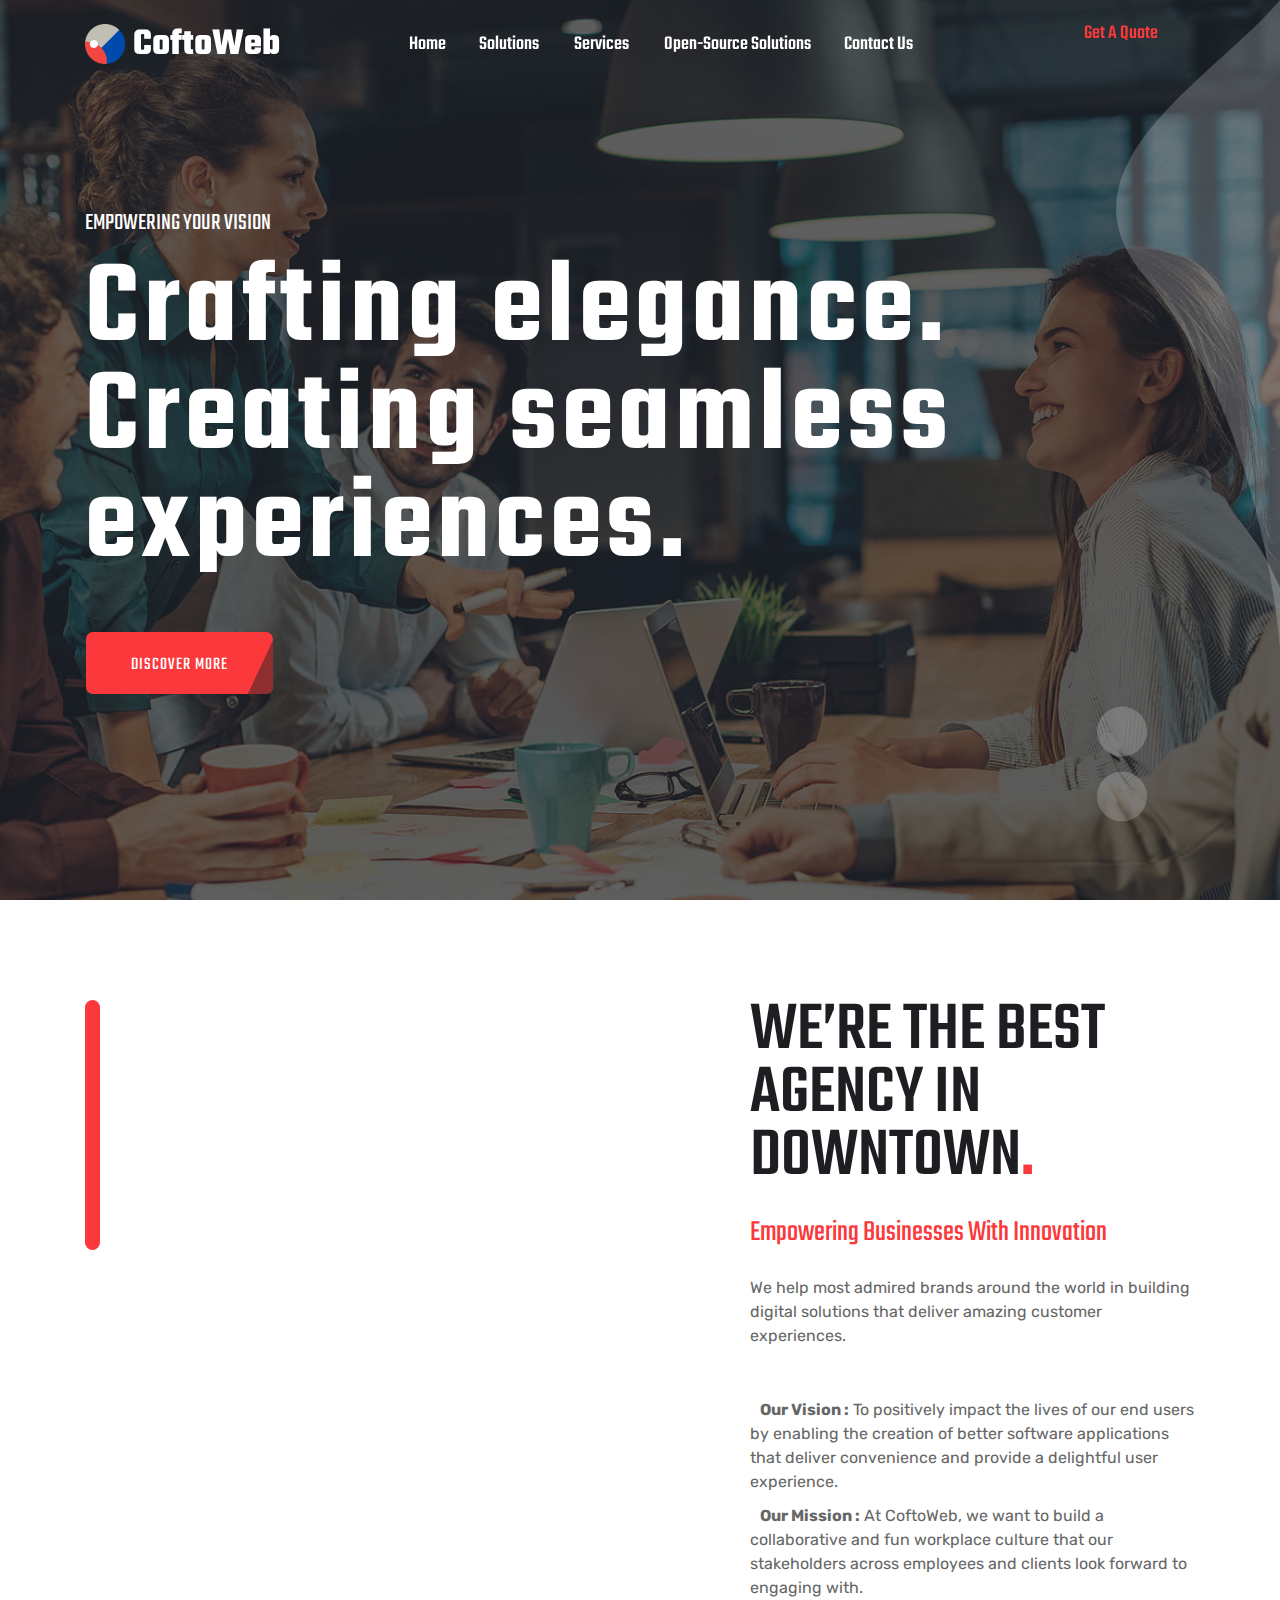
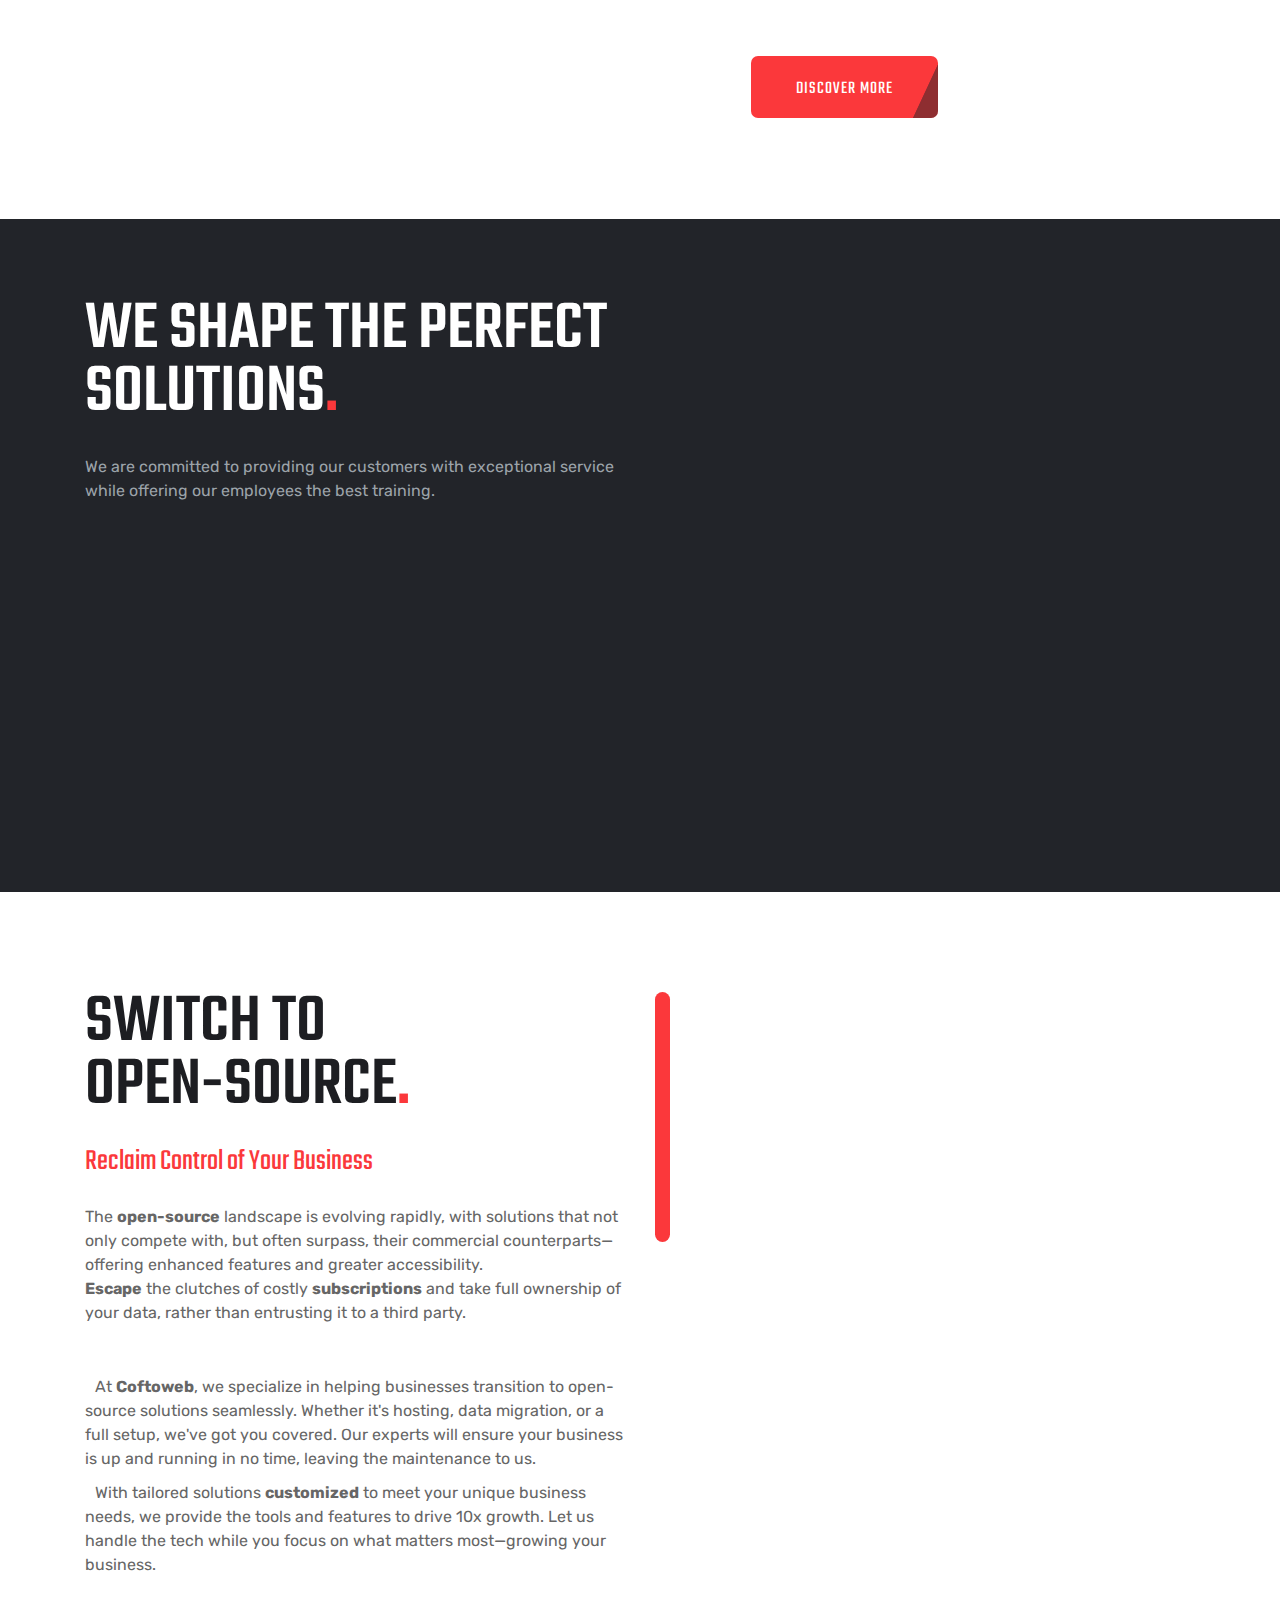
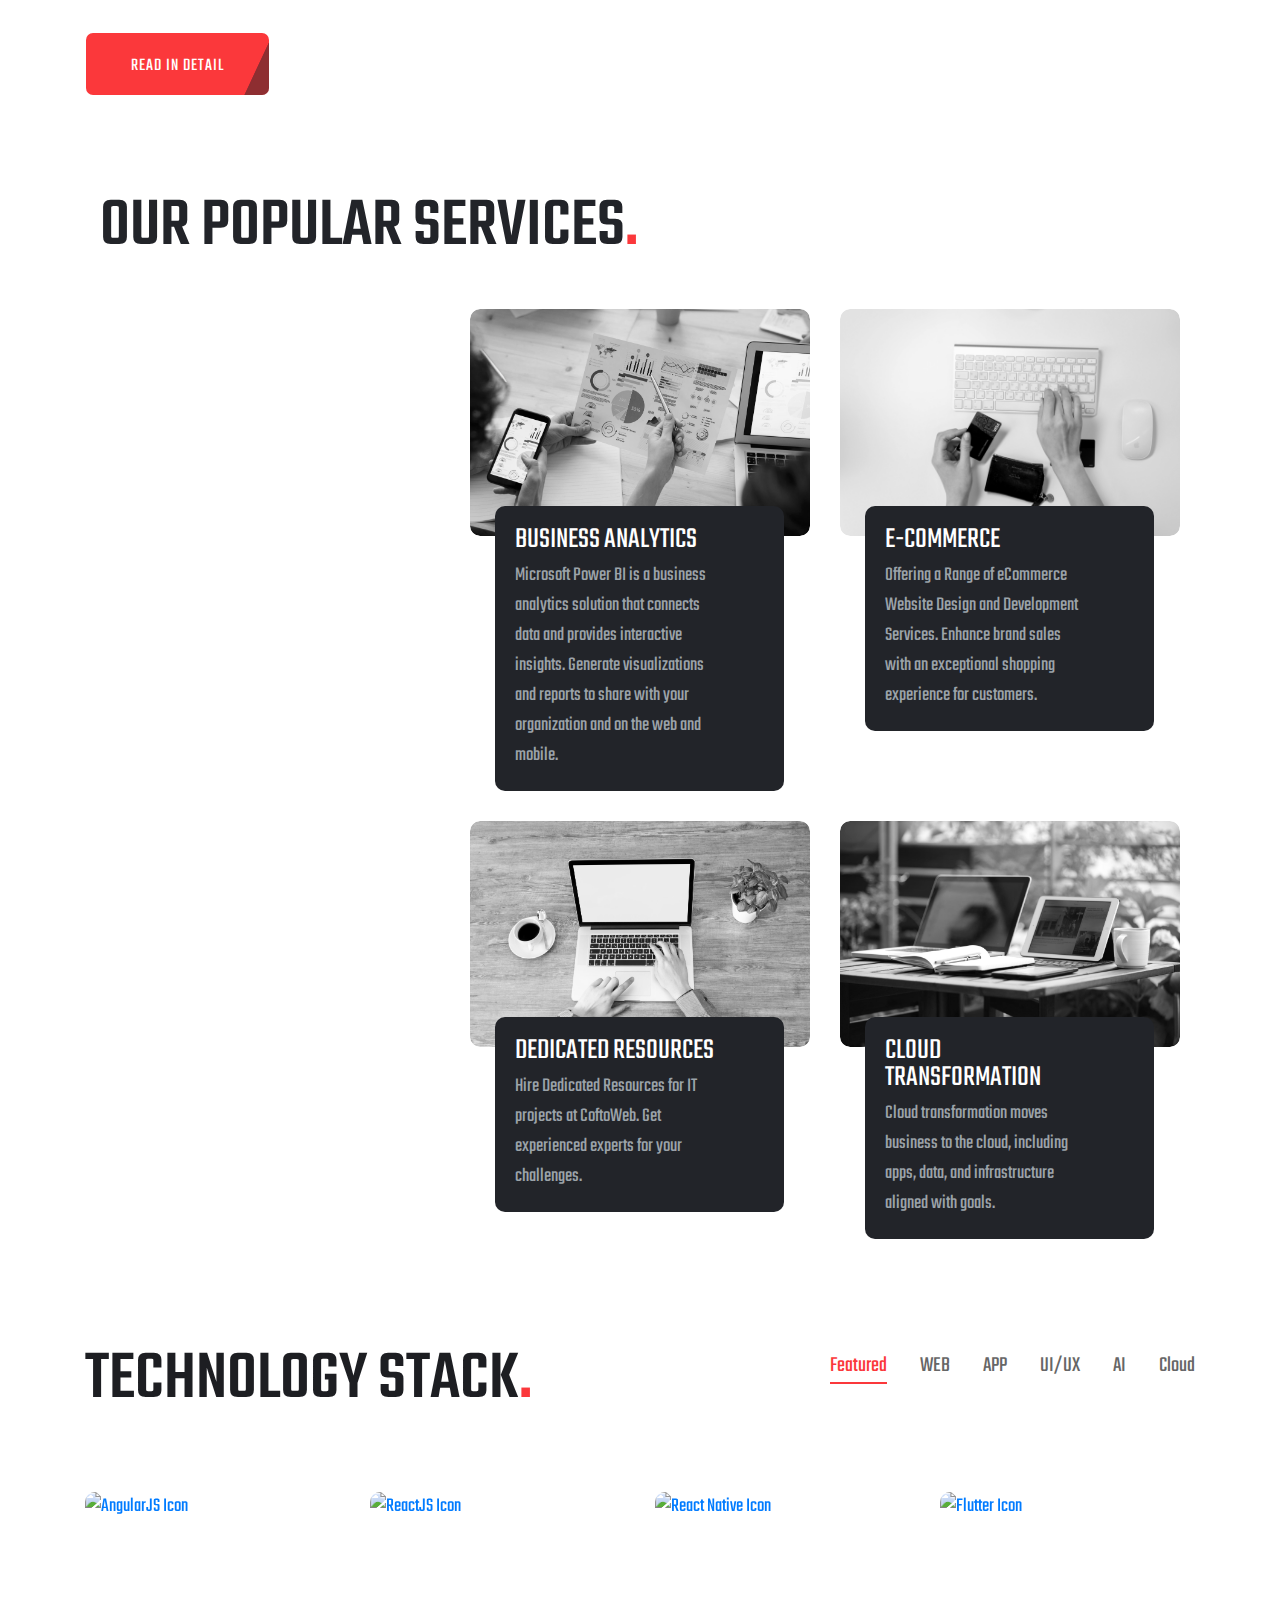
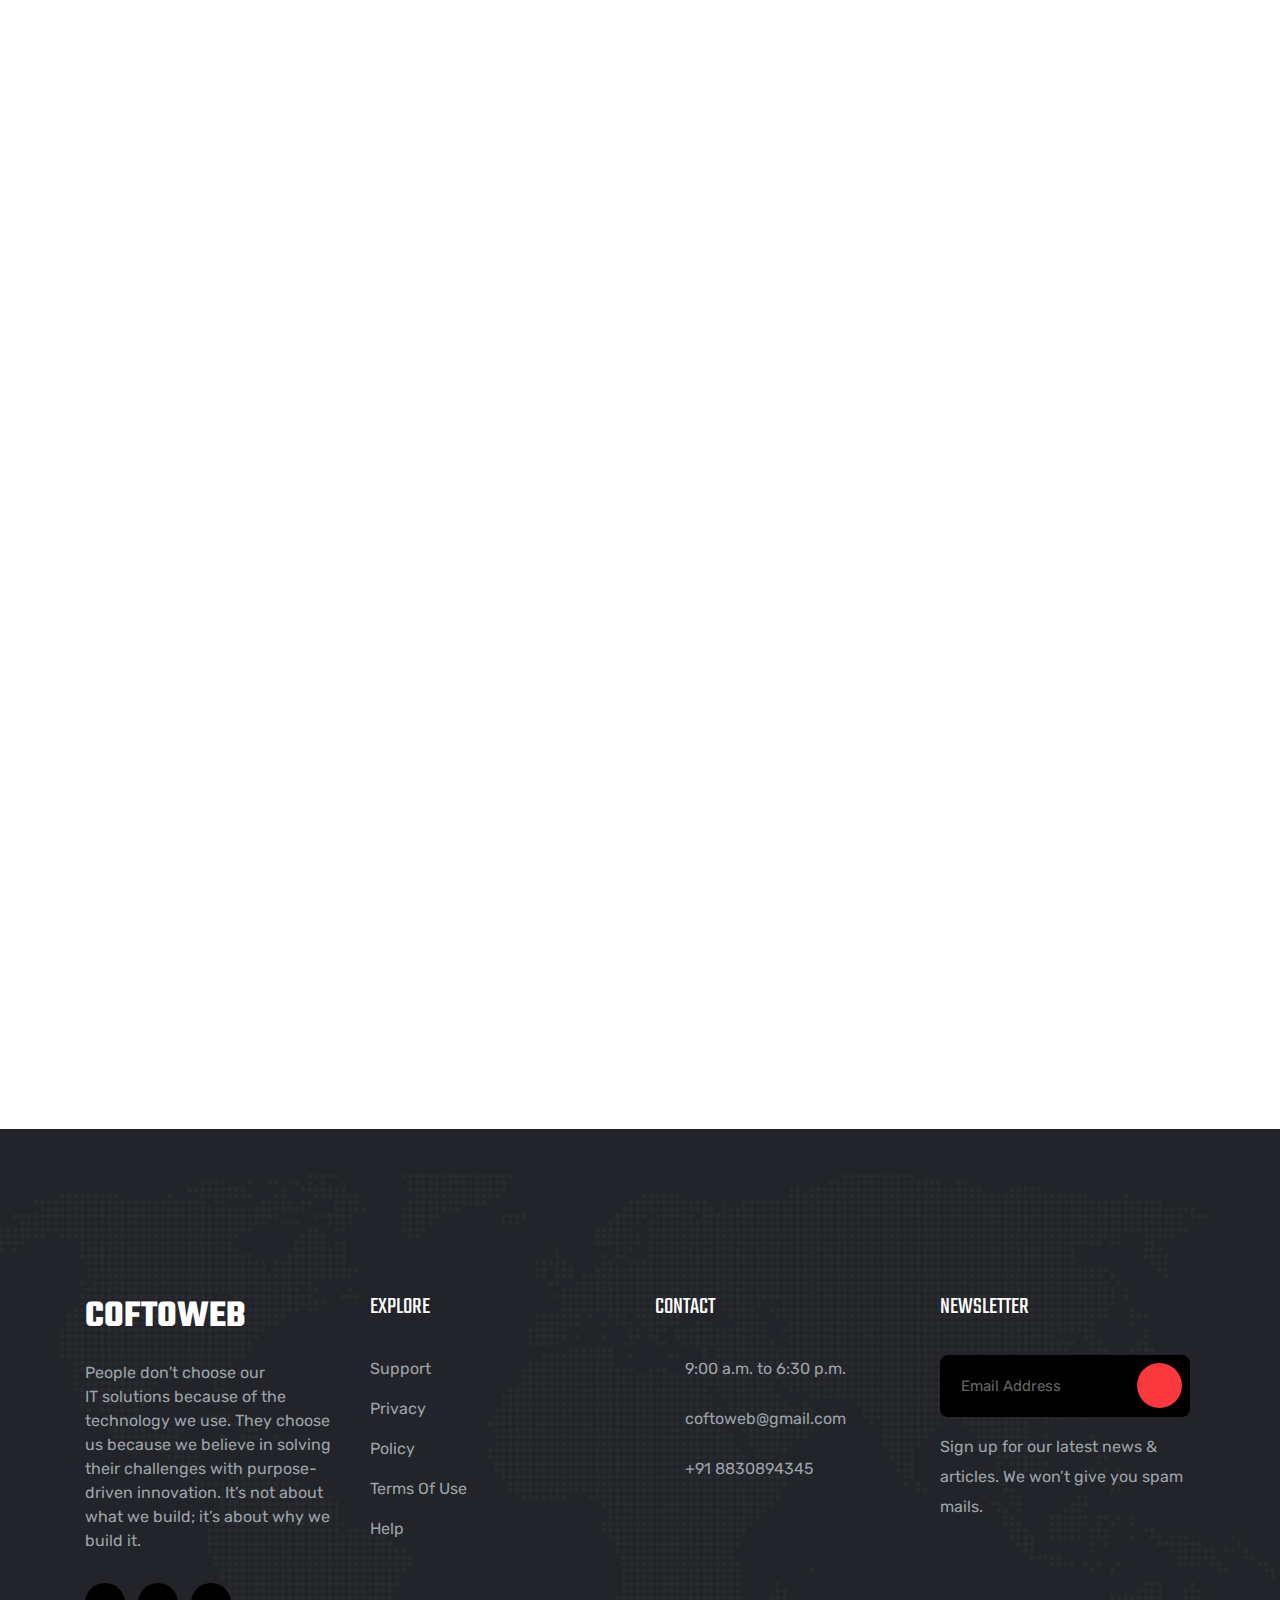
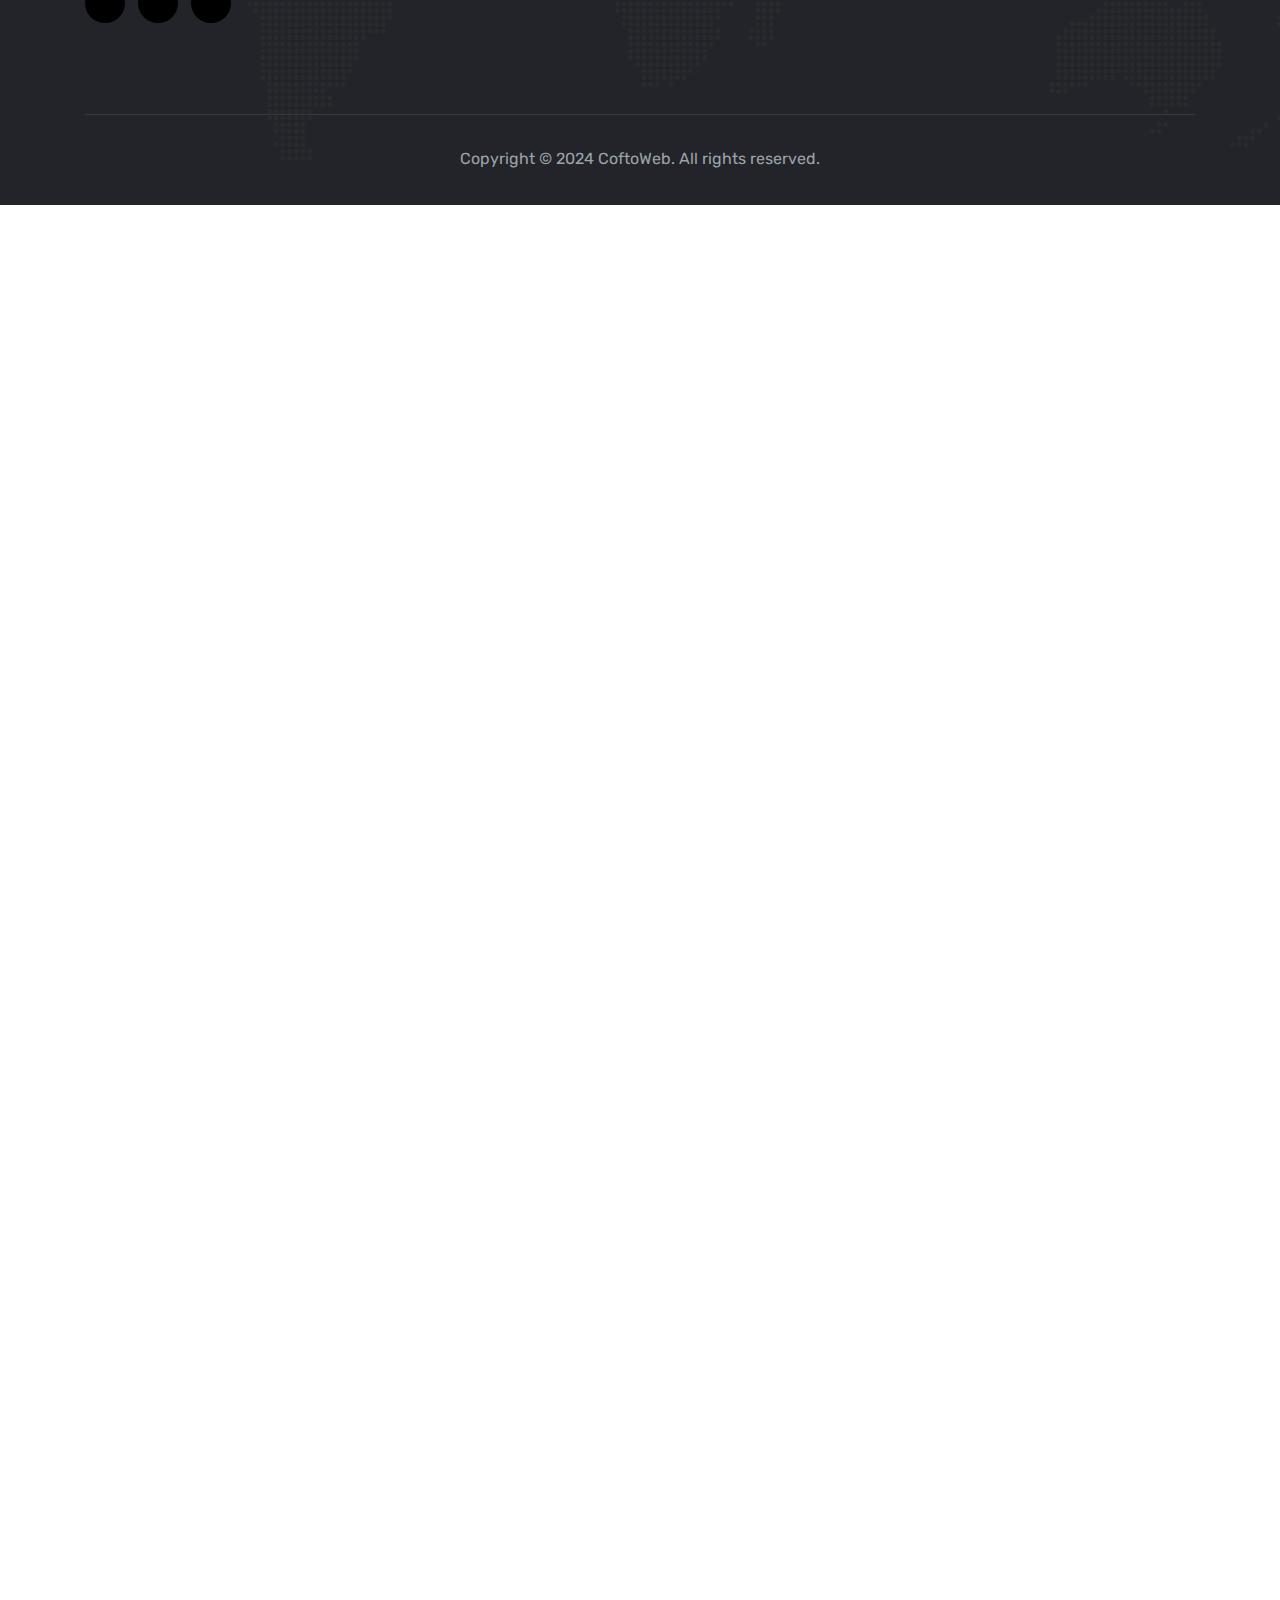
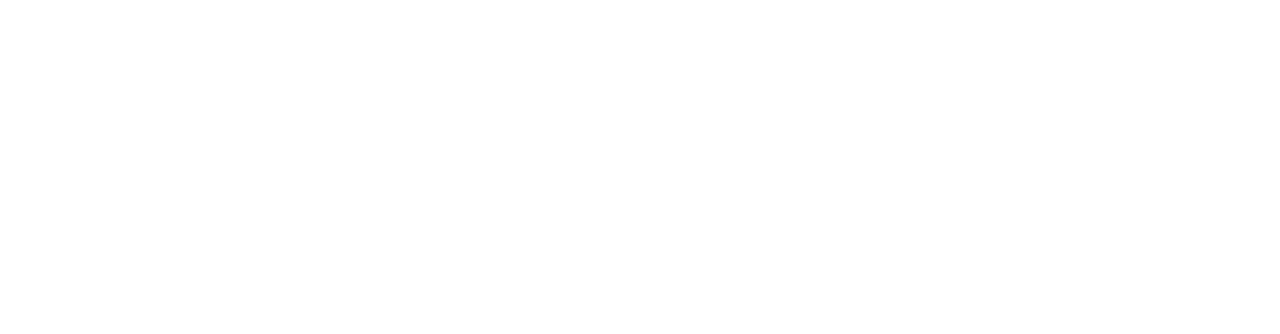
==== commit 9db2da10: "Add a new service page and added socials" ====
--- a/index.html
+++ b/index.html
@@ -92,7 +92,10 @@
               </div>
             </li>
 
-            <li class="nav-item">
+             <li class="nav-item">
+              <a class="nav-link" href="solutions-switch-to-opensource.html">Open-Source Solutions</a>
+            </li>
+           <li class="nav-item">
               <a class="nav-link" href="contact.html">Contact Us</a>
             </li>
           </ul>
@@ -120,7 +123,7 @@
                     <div class="txt-area">
                       <p>EMPOWERING YOUR VISION</p>
                       <h1>Crafting elegance. Creating seamless experiences.</h1>
-                      <a href="#" class="btn layer-btn">DISCOVER MORE</a>
+                      <a href="contact.html" class="btn layer-btn">DISCOVER MORE</a>
                     </div>
                   </div>
                 </div>
@@ -141,7 +144,7 @@
                     <div class="txt-area">
                       <p>TRANSFORM YOUR IDEAS</p>
                       <h1>Into visionary digital solutions.</h1>
-                      <a href="#" class="btn layer-btn">DISCOVER MORE</a>
+                      <a href="contact.html" class="btn layer-btn">DISCOVER MORE</a>
                     </div>
                   </div>
                 </div>
@@ -162,7 +165,7 @@
                     <div class="txt-area">
                       <p>WHERE IDEAS MEET</p>
                       <h1>Purpose-driven execution. Powerful solutions.</h1>
-                      <a href="#" class="btn layer-btn">DISCOVER MORE</a>
+                      <a href="contact.html" class="btn layer-btn">DISCOVER MORE</a>
                     </div>
                   </div>
                 </div>
@@ -225,7 +228,7 @@
                         <span>SINCE <br>2020</span>
                      </div> -->
               </div>
-              <a href="#" class="btn layer-btn">DISCOVER MORE</a>
+              <a href="contact.html" class="btn layer-btn">DISCOVER MORE</a>
             </div>
           </div>
         </div>
@@ -266,6 +269,7 @@
               <div class="img-box">
                 <img loading="lazy" src="img/icon/app-development.png" alt="" class="img01" />
                 <img
+                  loading="lazy"
                   src="img/icon/app-development02.png"
                   alt=""
                   class="img02"
@@ -345,6 +349,64 @@
       </div>
     </section>
 
+    <!-- ======================================== OPS SECTION ======================================== -->
+    <section id="featureSection">
+      <div class="container">
+        <div class="row">
+          <div class="col-lg-6">
+            <div class="txt-box">
+              <div class="sec-header">
+                <h2>SWITCH TO <br>OPEN-SOURCE<span>.</span></h2>
+                <h4>Reclaim Control of Your Business</h4>
+                <p>
+                  The <b>open-source</b> landscape is evolving rapidly, with solutions 
+                  that not only compete with, but often surpass, their commercial 
+                  counterparts—offering enhanced features and greater accessibility. 
+                </p>
+                <p>
+                  <b>Escape</b> the clutches of costly <b>subscriptions</b> and take full ownership 
+                  of your data, rather than entrusting it to a third party.
+                </p>
+              </div>
+              <div class="part2">
+                <ul>
+                  <li>
+                    <i class="fal fa-chevron-right"></i>
+                    At <b>Coftoweb</b>, we specialize in helping businesses transition to open-source solutions seamlessly. 
+                    Whether it's hosting, data migration, or a full setup, we've got you covered. 
+                    Our experts will ensure your business is up and running in no time, leaving the maintenance to us.
+                  </li>
+                  <!-- <li><i class="fal fa-check"></i> Entum estibulum dignissim posuere.</li> -->
+                  <li>
+                    <i class="fal fa-chevron-right"></i>
+                    With tailored solutions <b>customized</b> to meet your unique business needs, we provide the tools and features to drive 10x growth. Let us handle the tech while you focus on what matters most—growing your business.
+                  </li>
+                </ul>
+                <!-- <div class="since">
+                        <span>SINCE <br>2020</span>
+                      </div> -->
+              </div>
+              <a href="solutions-switch-to-opensource.html" class="btn layer-btn">READ IN DETAIL</a>
+            </div>
+          </div>
+          <div class="col-lg-5">
+            <div class="img-box">
+              <img
+                loading="lazy"
+                src="img/ops.png"
+                class="wow slideInRight"
+                style="display: block;
+                margin-left: 10%;
+                max-width: 700px;
+                filter: grayscale(0%);"
+                data-wow-duration="1.5s"
+                alt=""
+              />
+            </div>
+          </div>
+        </div>
+      </div>
+    </section>
    
     <!-- ======================================== SPECIAL SECTION ======================================== -->
     <section id="specialFeature">
@@ -3701,7 +3763,7 @@
         <div class="row">
           <div class="col-lg-3 col-md-6 mb-5 mb-lg-0">
             <div class="footer-box">
-              <a href="#" class="logo">COFTOWEB</a>
+              <a href="/" class="logo">COFTOWEB</a>
               <p class="about">
                 People don't choose our <br />IT solutions because of the
                 technology we use. They choose us because we believe in solving
@@ -3709,10 +3771,9 @@
                 what we build; it’s about why we build it.
               </p>
               <div class="social-links">
-                <a href="#"><i class="fab fa-facebook"></i></a>
-                <a href="#"><i class="fab fa-twitter"></i></a>
-                <a href="#"><i class="fab fa-instagram"></i></a>
-                <a href="#" class="mr-0"><i class="fab fa-github"></i></a>
+                <a href="https://www.facebook.com/profile.php?id=61564651804974" target="_blank"><i class="fab fa-facebook"></i></a>
+                <a href="https://www.twitter.com/coftoweb" target="_blank"><i class="fab fa-twitter"></i></a>
+                <a href="https://www.instagram.com/coftoweb" target="_blank"><i class="fab fa-instagram"></i></a>    
               </div>
             </div>
           </div>
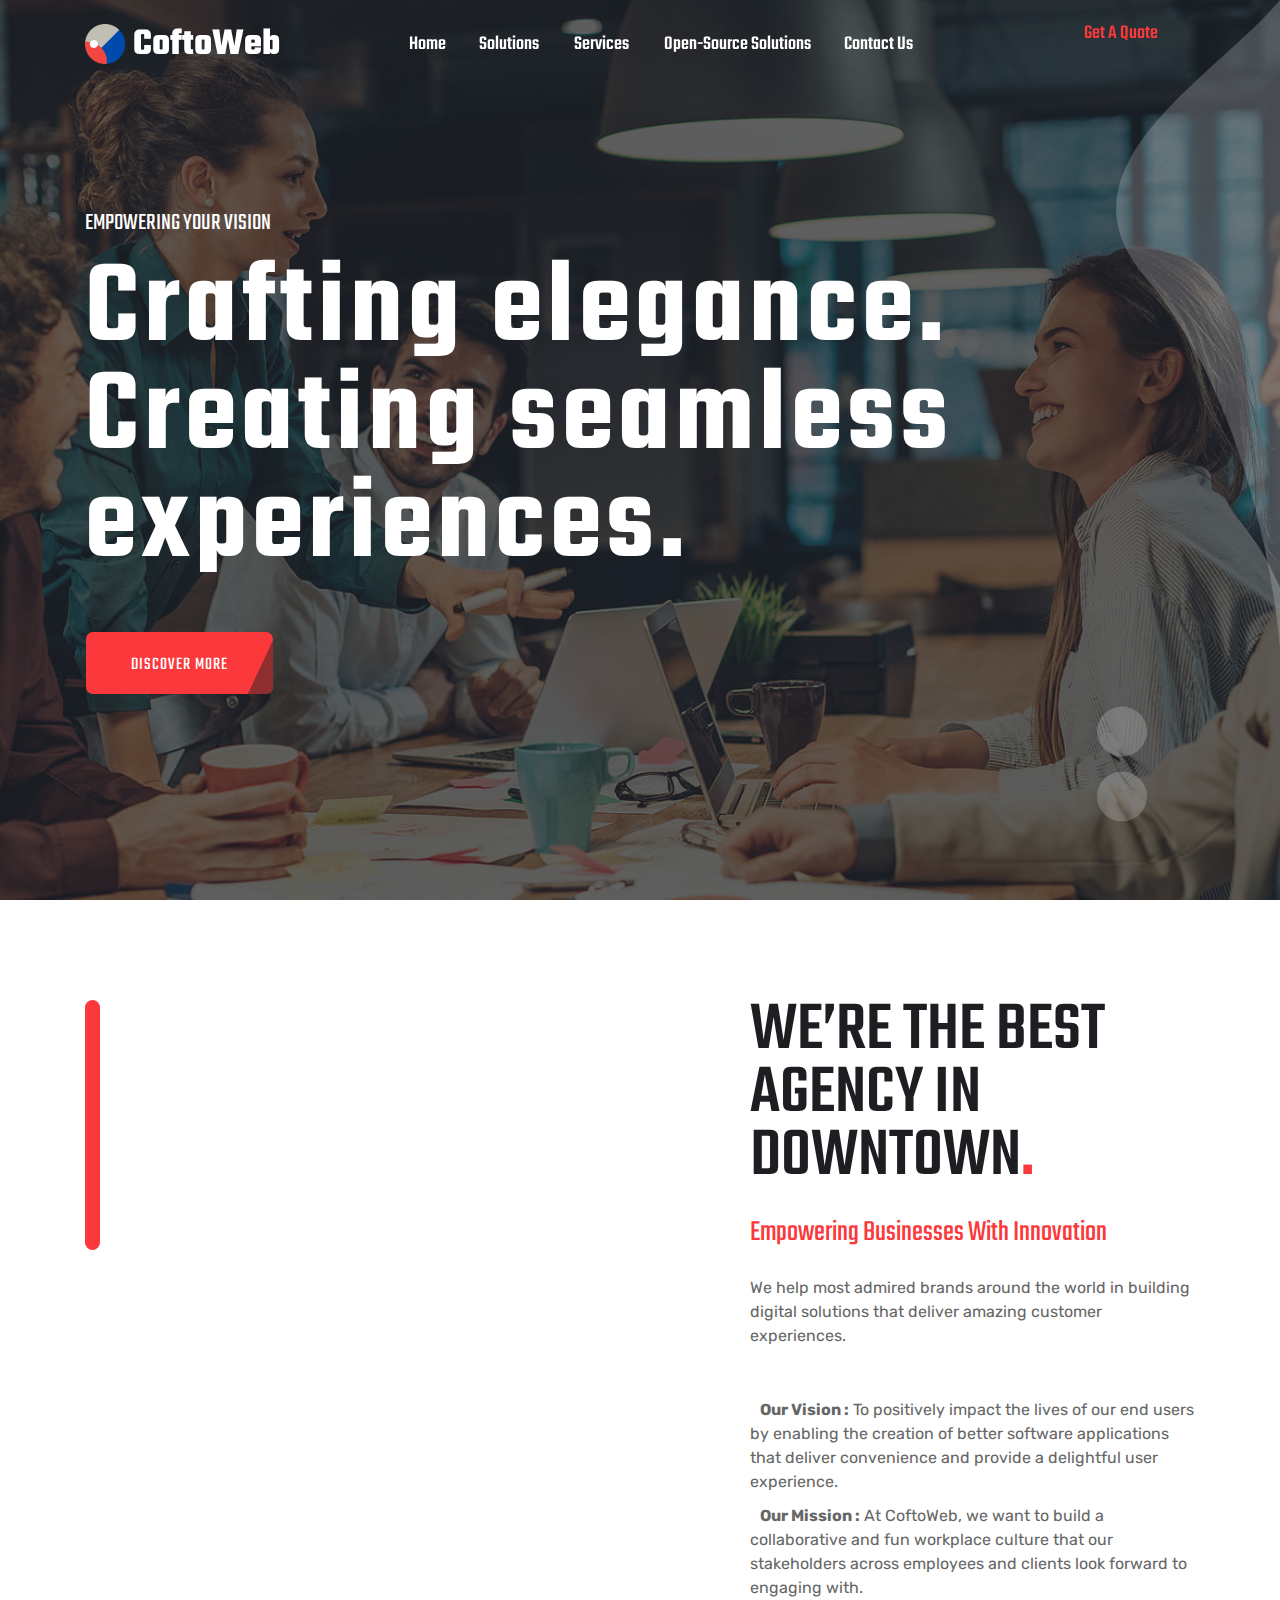
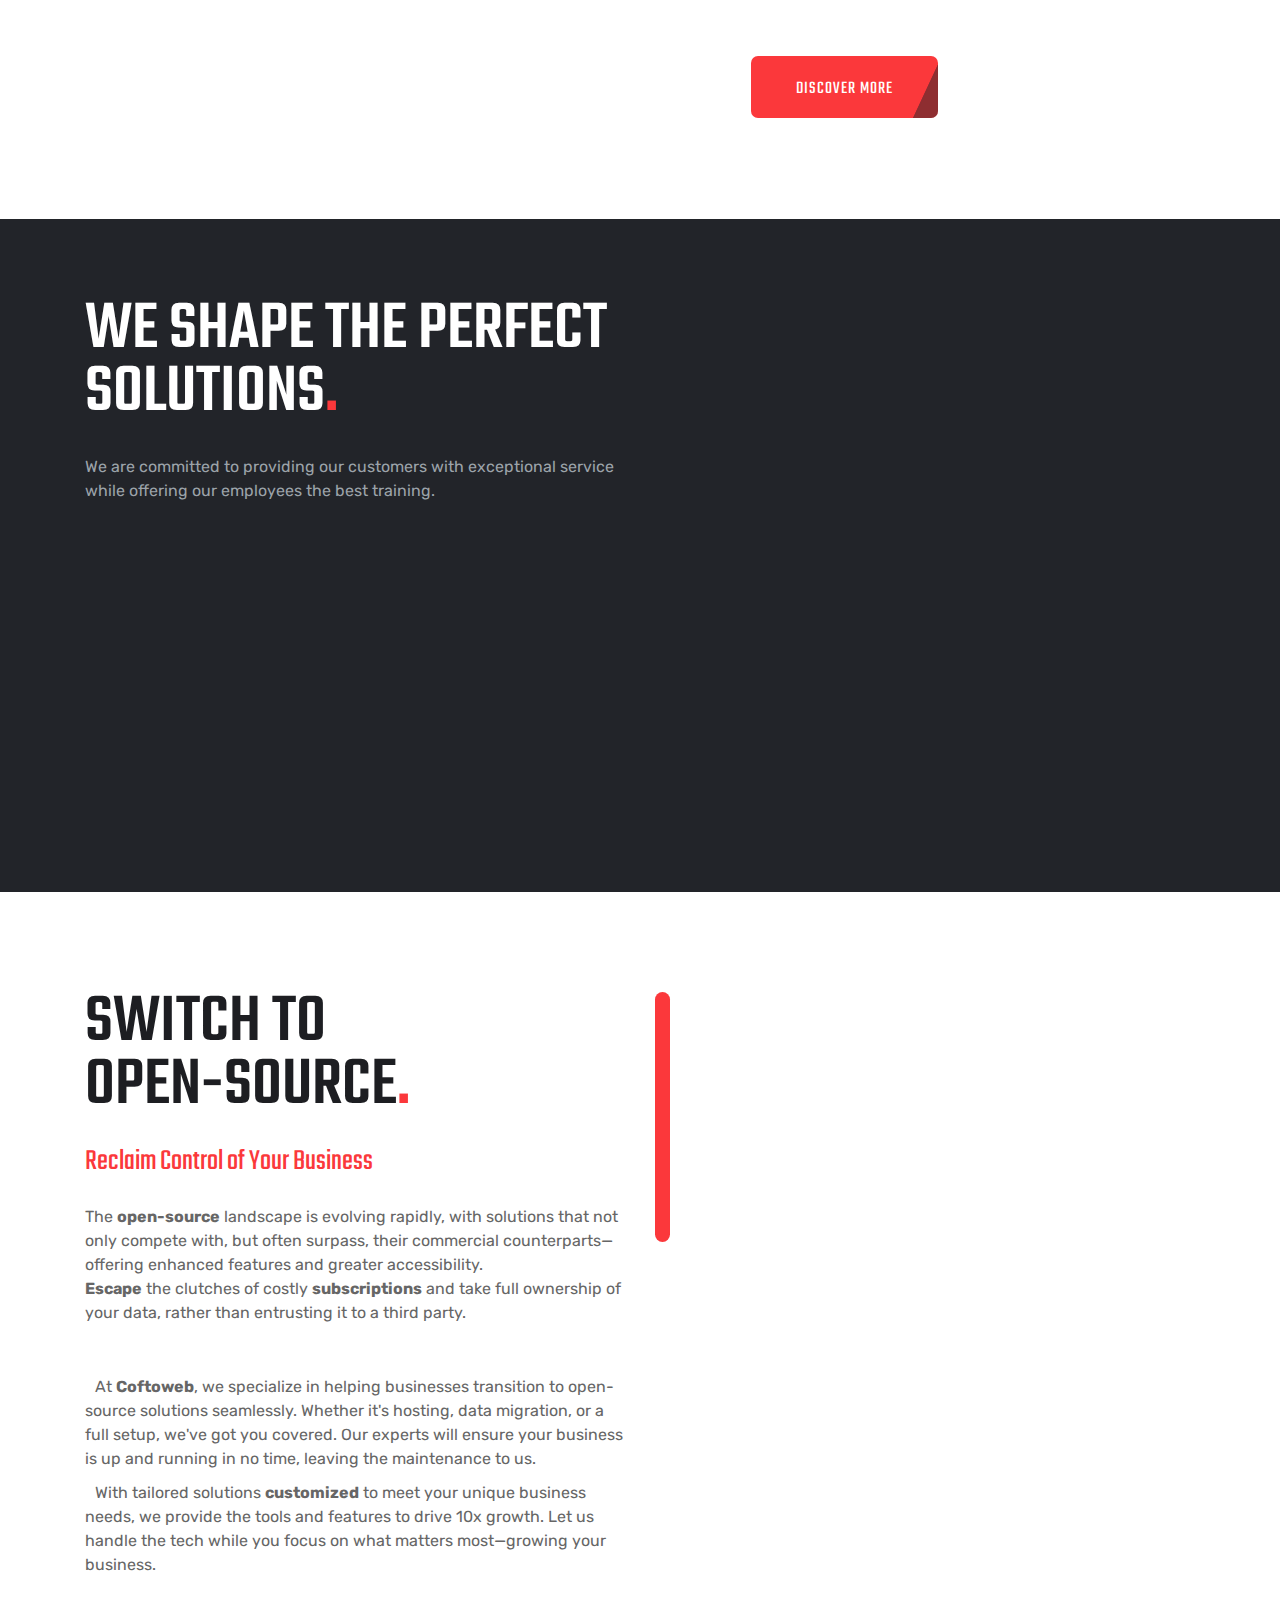
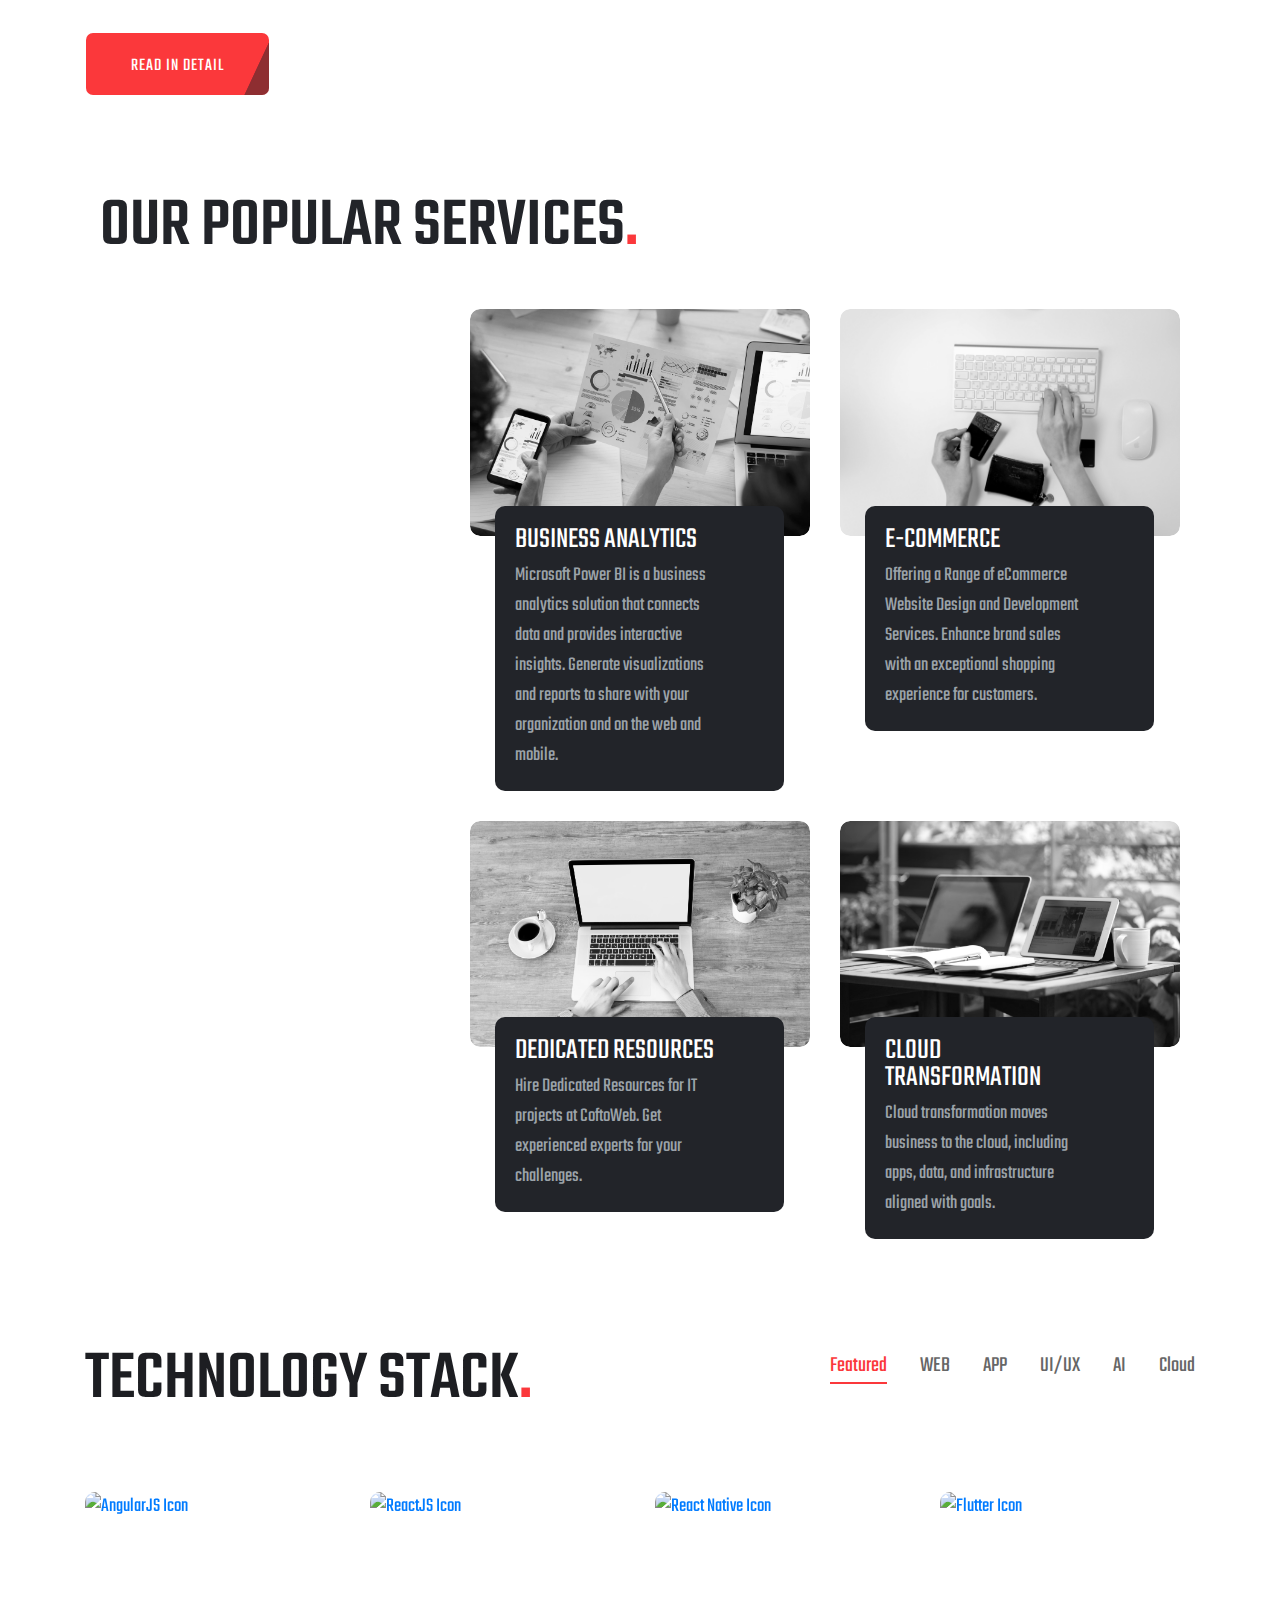
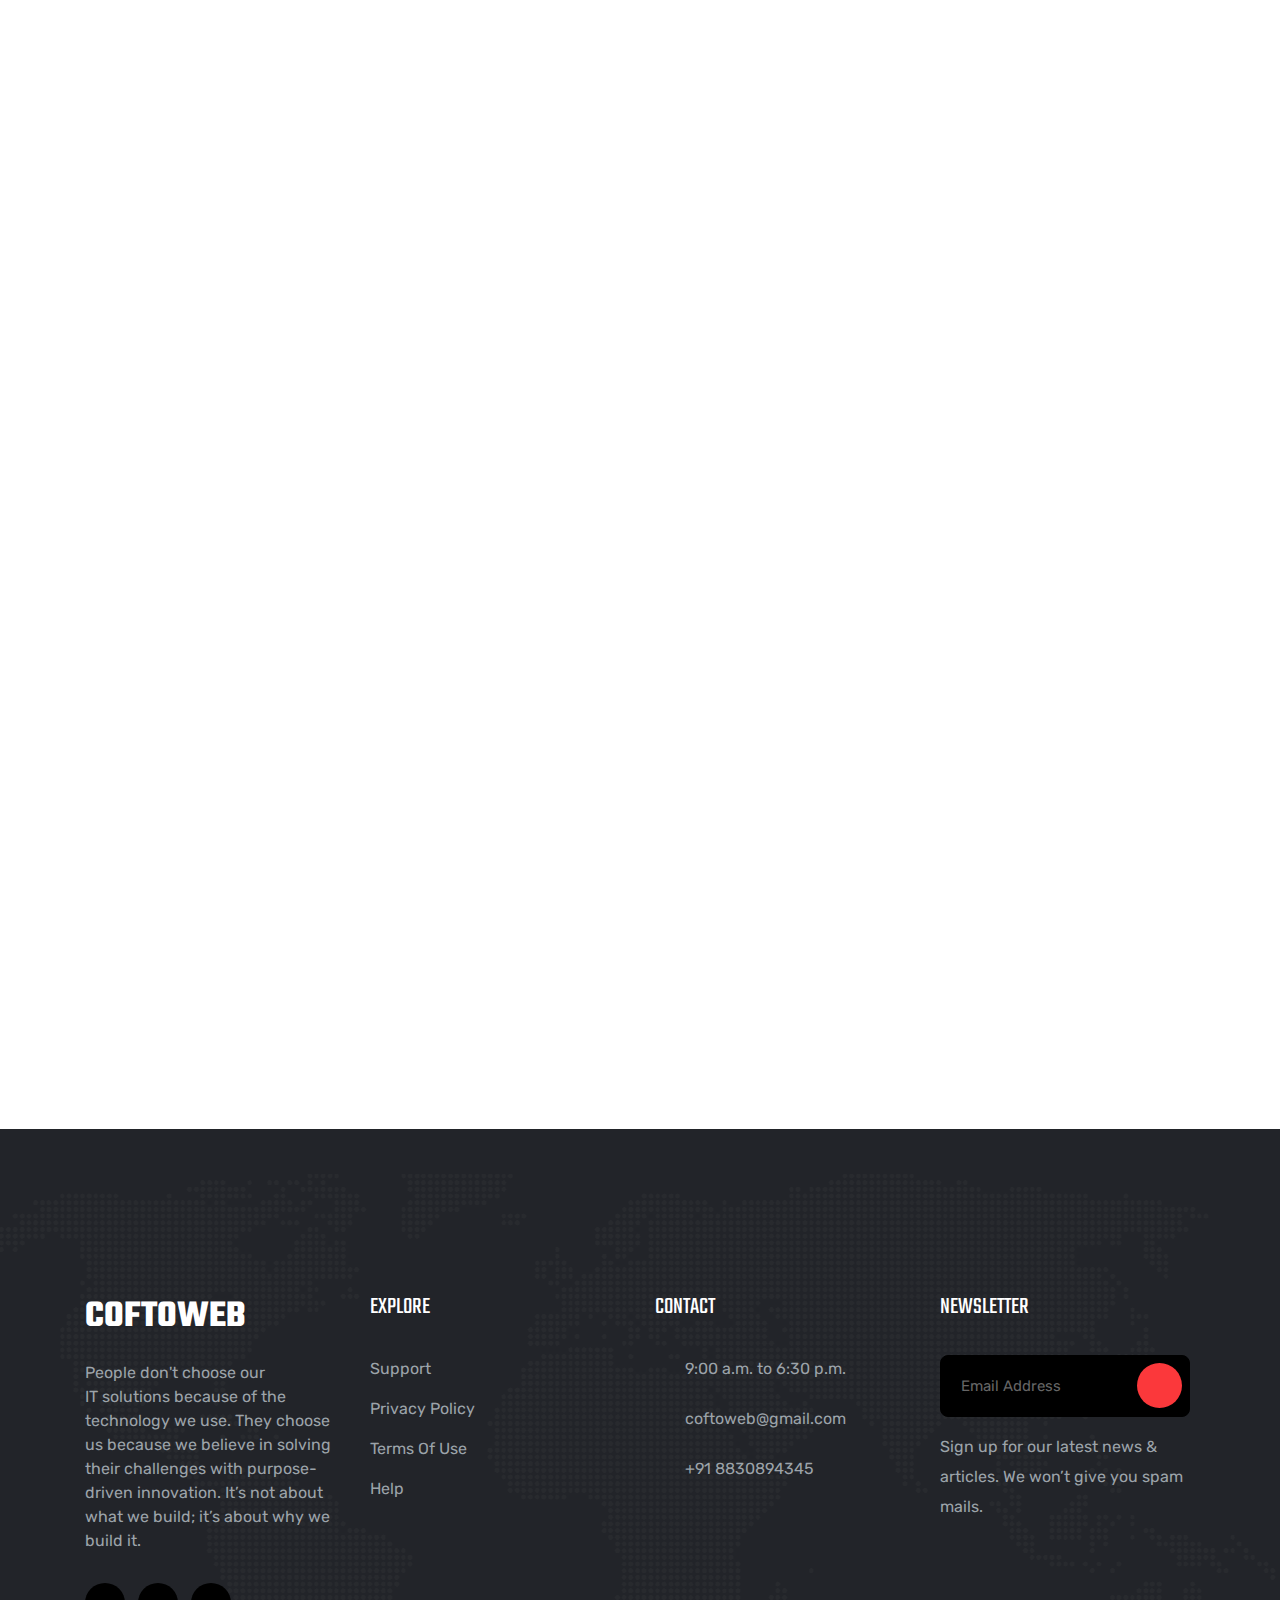
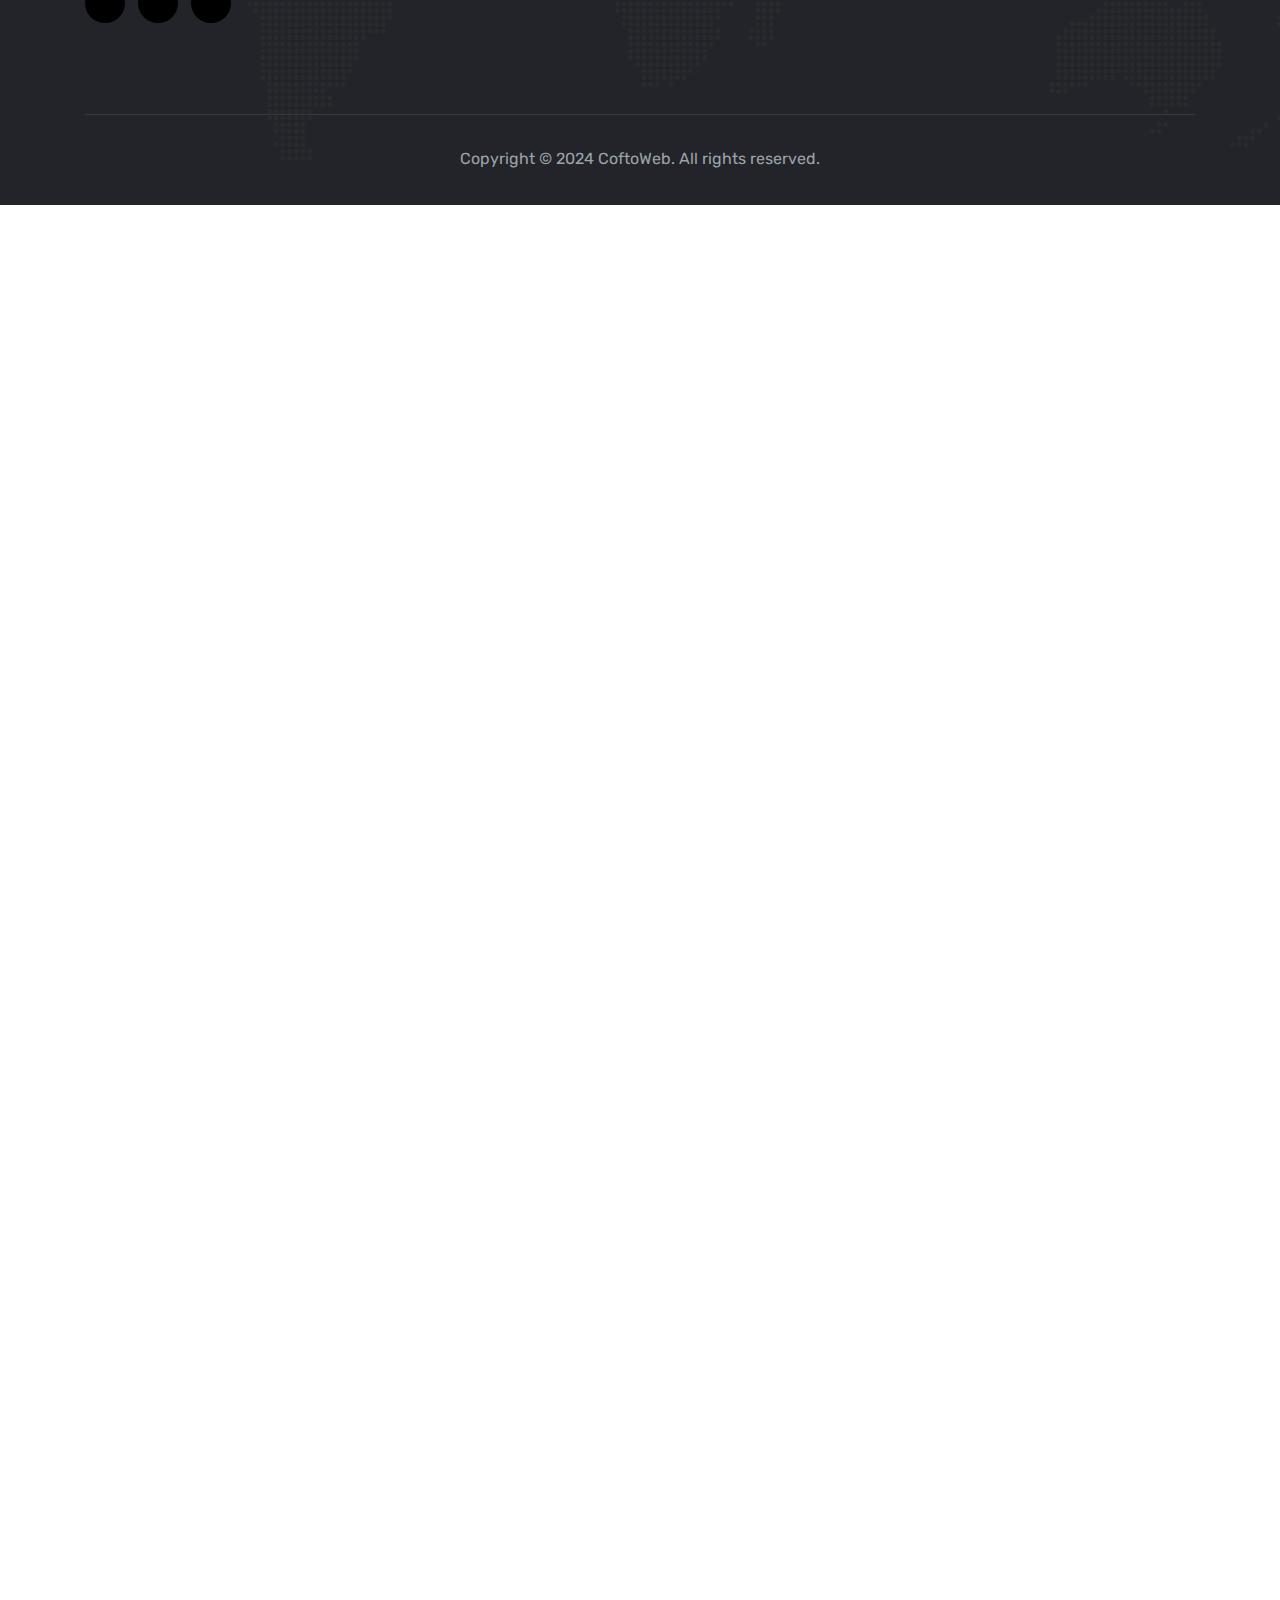
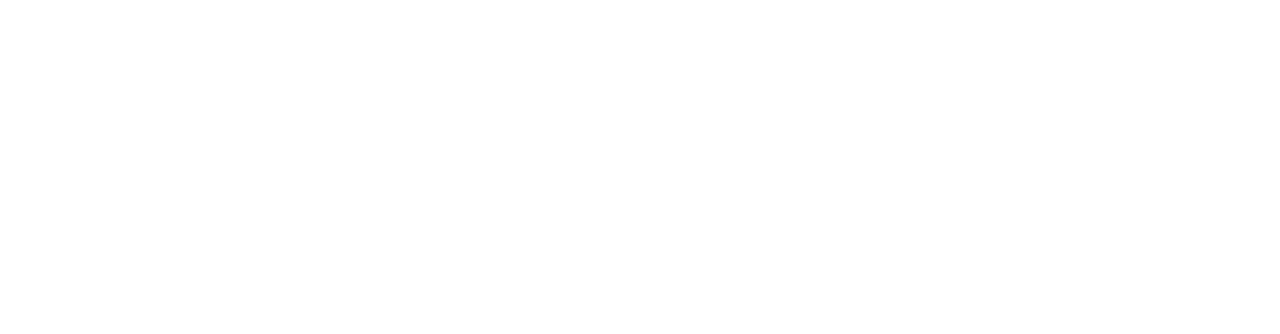
==== commit b69b499c: "Added robots.txt + updated link to privacy policy and terms of use" ====
--- a/index.html
+++ b/index.html
@@ -3782,9 +3782,8 @@
               <p class="title">EXPLORE</p>
               <ul>
                 <li><a href="/contact.html">Support</a></li>
-                <li><a href="#">Privacy</a></li>
-                <li><a href="#">Policy</a></li>
-                <li><a href="#">Terms Of Use</a></li>
+                <li><a href="/privacy_policy.txt">Privacy Policy</a></li>
+                <li><a href="/terms_of_use.txt">Terms Of Use</a></li>
                 <li class="mb-0"><a href="/contact.html">Help</a></li>
               </ul>
             </div>
